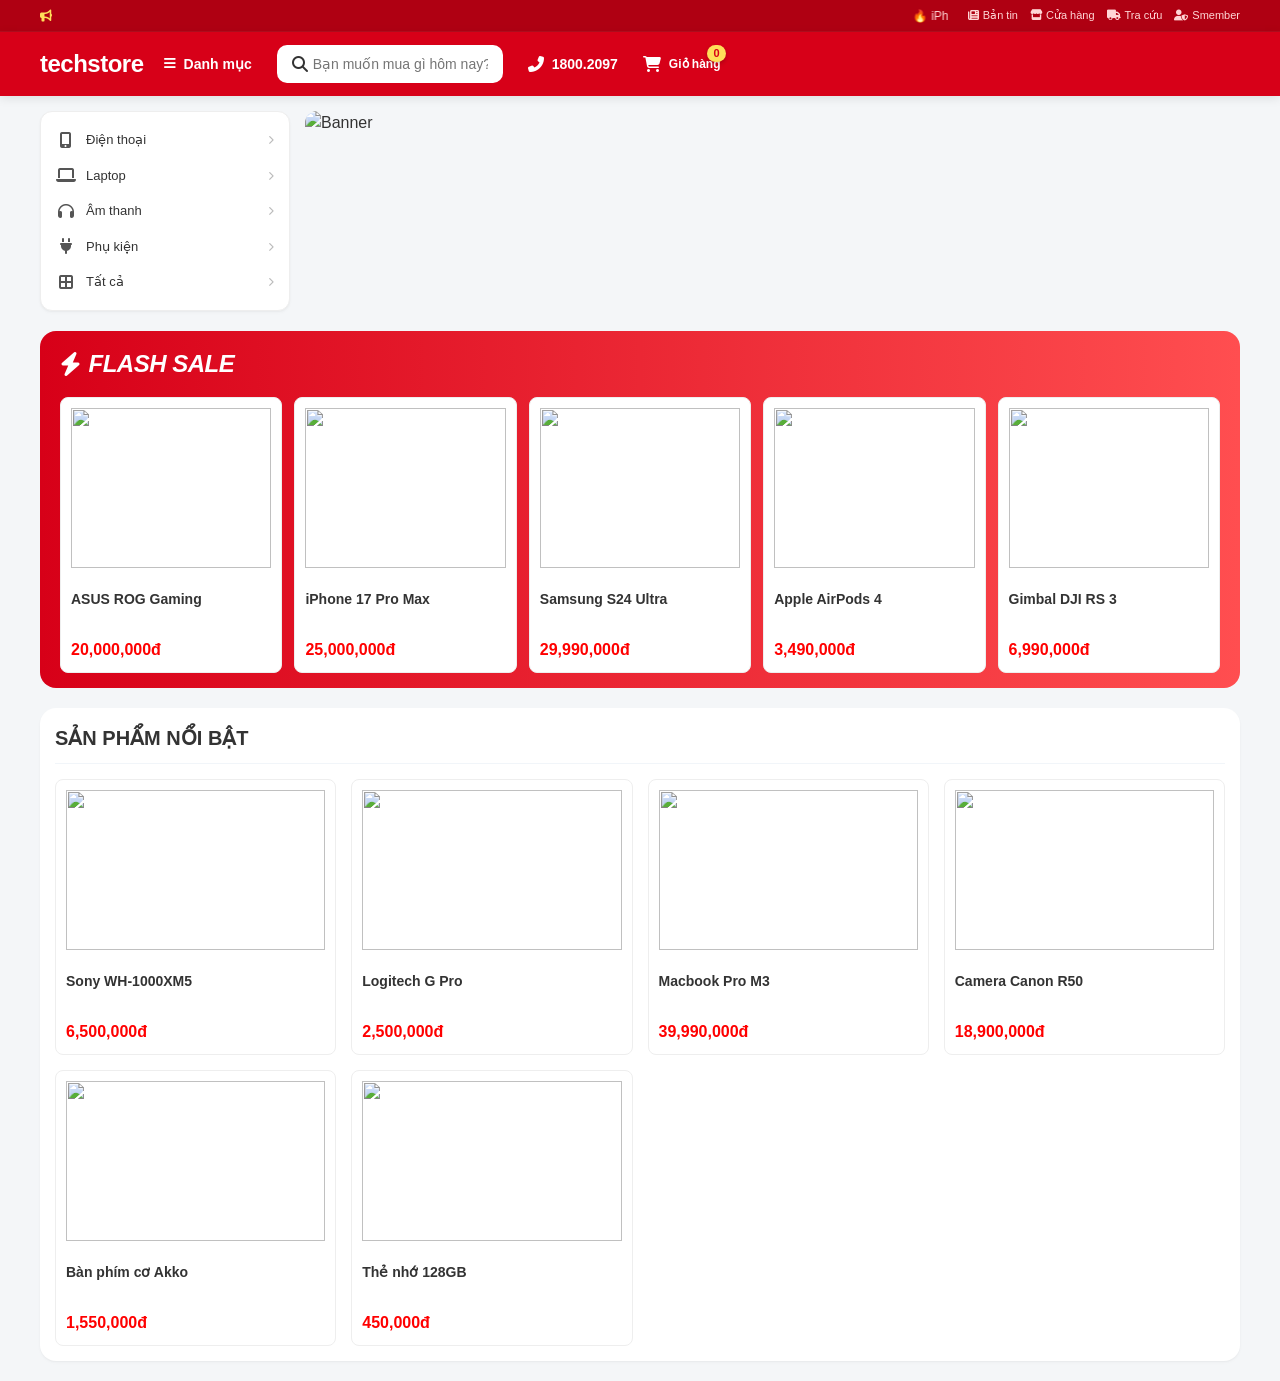
==== index.html @ a12567a0 "check" ====
<!DOCTYPE html>
<html lang="vi">
<head>
    <meta charset="UTF-8">
    <meta name="viewport" content="width=device-width, initial-scale=1.0">
    <title>TechStore - Hệ thống bán lẻ Di động, Laptop</title>
    <link rel="stylesheet" href="https://cdnjs.cloudflare.com/ajax/libs/font-awesome/6.4.0/css/all.min.css">
    <link rel="stylesheet" href="css/base.css">
    <link rel="stylesheet" href="css/home.css">
</head>
<body class="retina-ready">

<div class="overlay" id="page-overlay"></div>

<header class="header-wrapper">
    <div class="top-bar">
        <div class="container top-bar-content">
            <div class="top-left-marquee">
                <i class="fas fa-bullhorn"></i>
                <marquee behavior="scroll" direction="left" scrollamount="5">
                    🔥 iPhone 15 Pro Max giảm ngay 2 triệu đồng - Thu cũ đổi mới trợ giá đến 3 triệu - Trả góp 0% lãi suất 🔥
                </marquee>
            </div>
            <div class="top-right-links">
                <a href="#"><i class="fas fa-newspaper"></i> Bản tin</a>
                <a href="#"><i class="fas fa-store"></i> Cửa hàng</a>
                <a href="#"><i class="fas fa-truck"></i> Tra cứu</a>
                <a href="#"><i class="fas fa-user-shield"></i> Smember</a>
            </div>
        </div>
    </div>

    <div class="header">
        <div class="container header-content">
            <div class="logo">
                <h2 onclick="location.href='index.html'" style="cursor:pointer">TechStore</h2>
            </div>
            <button class="btn-header"><i class="fas fa-bars"></i><span>Danh mục</span></button>
            <div class="search-wrapper">
                <div class="search-box">
                    <i class="fas fa-search"></i>
                    <input type="text" placeholder="Bạn muốn mua gì hôm nay?">
                </div>
            </div>
            <div class="header-right">
                <div class="action-item"><i class="fas fa-phone-alt"></i><span>1800.2097</span></div>
                <a href="#" class="cart-btn action-item">
                    <i class="fa-solid fa-cart-shopping"></i><span class="badge">0</span><span>Giỏ hàng</span>
                </a>
            </div>
        </div>
    </div>
</header>

<main class="main-content">
    <section class="hero-section container">
        <aside class="sidebar-menu">
            <ul>
                <li><a href="javascript:void(0)" onclick="filterByCategory('phone')"><i class="fas fa-mobile-alt"></i><span>Điện thoại</span></a></li>
                <li><a href="javascript:void(0)" onclick="filterByCategory('laptop')"><i class="fas fa-laptop"></i><span>Laptop</span></a></li>
                <li><a href="javascript:void(0)" onclick="filterByCategory('audio')"><i class="fas fa-headphones"></i><span>Âm thanh</span></a></li>
                <li><a href="javascript:void(0)" onclick="filterByCategory('accessory')"><i class="fas fa-plug"></i><span>Phụ kiện</span></a></li>
                <li><a href="javascript:void(0)" onclick="filterByCategory('all')"><i class="fas fa-border-all"></i><span>Tất cả</span></a></li>
            </ul>
        </aside>
        <div class="hero-center">
            <div class="slider-container" style="border-radius: 12px; overflow: hidden;">
                <img src="https://github.com/ntson2001186823-ctrl/WebBanHang/blob/main/images/banner-chinh.jpg?raw=true" style="width: 100%;" alt="Banner">
            </div>
        </div>
    </section>

    <section class="flash-sale container" id="flash-sale-section">
        <div class="fs-header"><h2><i class="fas fa-bolt"></i> FLASH SALE</h2></div>
        <div class="product-list" id="fs-product-list"></div>
    </section>

    <section class="product-box container">
        <div class="box-header">
            <h2 class="box-title" id="main-title">SẢN PHẨM NỔI BẬT</h2>
        </div>
        <div class="product-grid" id="main-product-list" style="display: grid; grid-template-columns: repeat(4, 1fr); gap: 15px;">
            </div>
    </section>
</main>

<script>
// 1. Dữ liệu gộp tất cả sản phẩm
const products = [
    { id: 1, name: "ASUS ROG Gaming", category: "laptop", price: 20000000, img: "https://github.com/ntson2001186823-ctrl/WebBanHang/blob/main/images/banner2.png?raw=true", isFlashSale: true },
    { id: 2, name: "iPhone 17 Pro Max", category: "phone", price: 25000000, img: "https://github.com/ntson2001186823-ctrl/WebBanHang/blob/main/images/banner3.png?raw=true", isFlashSale: true },
    { id: 3, name: "Sony WH-1000XM5", category: "audio", price: 6500000, img: "https://github.com/ntson2001186823-ctrl/WebBanHang/blob/main/images/headphone.png?raw=true", isFlashSale: false },
    { id: 4, name: "Logitech G Pro", category: "accessory", price: 2500000, img: "https://github.com/ntson2001186823-ctrl/WebBanHang/blob/main/images/mouse.png?raw=true", isFlashSale: false },
    { id: 5, name: "Macbook Pro M3", category: "laptop", price: 39990000, img: "https://github.com/ntson2001186823-ctrl/WebBanHang/blob/main/images/banner2.png?raw=true", isFlashSale: false },
    { id: 6, name: "Samsung S24 Ultra", category: "phone", price: 29990000, img: "https://res.vdo.vn/Content/Upload/News/dinh-chinh-thong-tin-galaxy-s24-ultra-co-the-thieu-camera-zoom-quang-10x-230915101445-8fa2656eb8576.jpg", isFlashSale: true },
    { id: 7, name: "Camera Canon R50", category: "accessory", price: 18900000, img: "https://github.com/ntson2001186823-ctrl/WebBanHang/blob/main/images/banner2.png?raw=true", isFlashSale: false },
    { id: 8, name: "Apple AirPods 4", category: "audio", price: 3490000, img: "https://github.com/ntson2001186823-ctrl/WebBanHang/blob/main/images/headphone.png?raw=true", isFlashSale: true },
    { id: 9, name: "Bàn phím cơ Akko", category: "accessory", price: 1550000, img: "https://github.com/ntson2001186823-ctrl/WebBanHang/blob/main/images/mouse.png?raw=true", isFlashSale: false },
    { id: 10, name: "Thẻ nhớ 128GB", category: "accessory", price: 450000, img: "https://github.com/ntson2001186823-ctrl/WebBanHang/blob/main/images/mouse.png?raw=true", isFlashSale: false },
    { id: 11, name: "Gimbal DJI RS 3", category: "accessory", price: 6990000, img: "https://github.com/ntson2001186823-ctrl/WebBanHang/blob/main/images/banner2.png?raw=true", isFlashSale: true }
    
];

// 2. Hàm hiển thị
function render(filter = 'all') {
    const mainList = document.getElementById('main-product-list');
    const fsList = document.getElementById('fs-product-list');
    const fsSection = document.getElementById('flash-sale-section');
    
    mainList.innerHTML = "";
    if(fsList) fsList.innerHTML = "";

    // Ẩn Flash Sale nếu đang lọc danh mục cụ thể
    fsSection.style.display = (filter === 'all') ? "block" : "none";

    products.forEach(p => {
        if (filter !== 'all' && p.category !== filter) return;

        const html = `
            <div class="product-card" onclick="viewDetail(${p.id})" style="border: 1px solid #eee; padding: 10px; border-radius: 8px; cursor: pointer;">
                <img src="${p.img}" style="width:100%">
                <h3 style="font-size:14px; margin:10px 0;">${p.name}</h3>
                <p style="color:red; font-weight:bold;">${p.price.toLocaleString()}đ</p>
            </div>
        `;

        if (p.isFlashSale && filter === 'all' && fsList) {
            fsList.innerHTML += html;
        } else {
            mainList.innerHTML += html;
        }
    });
}

function filterByCategory(cat) {
    document.getElementById('main-title').innerText = cat === 'all' ? "SẢN PHẨM NỔI BẬT" : "DANH MỤC: " + cat.toUpperCase();
    render(cat);
}

function viewDetail(id) {
    localStorage.setItem("productId", id);
    window.location.href = "detail.html";
}

document.addEventListener('DOMContentLoaded', () => render('all'));
</script>

</body>
</html>
---- css/base.css ----
/* ==========================================================================
   1. HỆ THỐNG BIẾN & TOKENS (DESIGN SYSTEM)
   ========================================================================== */
:root {
    /* Màu sắc thương hiệu */
    --main-color: #d70018;       /* Đỏ CellphoneS */
    --dark-red: #b00012;         /* Đỏ đậm cho Topbar */
    --text-color: #333333;       /* Chữ nội dung */
    --text-muted: #64748b;       /* Chữ phụ, ghi chú */
    --bg-body: #f4f6f8;          /* Nền xám cực nhẹ giúp nổi bật Card */
    --border-soft: #f1f5f9;      /* Viền siêu mảnh, sang trọng */
    
    /* Đổ bóng (Soft Shadows - Đa tầng để khối nổi lửng) */
    --shadow-sm: 0 2px 4px rgba(0,0,0,0.02), 0 1px 2px rgba(0,0,0,0.04);
    --shadow-md: 0 4px 6px -1px rgba(0,0,0,0.05), 0 2px 4px -1px rgba(0,0,0,0.03);
    --shadow-lg: 0 10px 15px -3px rgba(0,0,0,0.08), 0 4px 6px -2px rgba(0,0,0,0.04);
    --shadow-dropdown: 0 15px 35px -5px rgba(0,0,0,0.1), 0 10px 15px -5px rgba(0,0,0,0.04);
    
    /* Chuyển động (Êm ái, phản hồi nhanh) */
    --transition-smooth: all 0.3s cubic-bezier(0.4, 0, 0.2, 1);
    --transition-fast: all 0.15s cubic-bezier(0.4, 0, 0.2, 1);
}

/* ==========================================================================
   2. TỐI ƯU TYPOGRAPHY CHO MACBOOK PRO M2 (RETINA)
   ========================================================================== */
* {
    margin: 0;
    padding: 0;
    box-sizing: border-box;
}

body {
    /* Hệ thống Font Apple & Hệ điều hành hiện đại */
    font-family: -apple-system, BlinkMacSystemFont, "Segoe UI", Roboto, Helvetica, Arial, sans-serif;
    color: var(--text-color);
    background: var(--bg-body);
    line-height: 1.5;
    
    /* Ép xung hiển thị nét chữ trên màn hình độ phân giải cao */
    text-rendering: optimizeLegibility;
    -webkit-font-smoothing: antialiased;
    -moz-osx-font-smoothing: grayscale;
}

.container {
    max-width: 1200px;
    width: 95%;
    margin: auto;
}

/* ==========================================================================
   3. TÁI CẤU TRÚC HEADER & TÌM KIẾM
   ========================================================================== */
.header-wrapper {
    position: sticky;
    top: 0;
    z-index: 1000;
    width: 100%;
}

.top-bar {
    background: #af0012;
    height: 32px;
    display: flex;
    align-items: center;
    border-bottom: 1px solid rgba(255, 255, 255, 0.05);
}

.top-bar-content {
    display: grid;
    grid-template-columns: 1fr auto;
    align-items: center;
    width: 100%;
    gap: 20px;
}

.top-left-marquee {
    display: flex;
    align-items: center;
    gap: 10px;
    color: #ffd6d6;
    font-size: 12px;
    font-weight: 500;
    overflow: hidden;
}

.top-left-marquee i {
    color: #ffde59;
}

.top-right-links {
    display: flex;
    gap: 12px;
}

.top-right-links a {
    color: #ffd6d6;
    text-decoration: none;
    font-size: 11px;
    display: flex;
    align-items: center;
    gap: 4px;
    white-space: nowrap;
    transition: 0.3s;
}

.top-right-links a:hover {
    color: #fff;
}

.header {
    background: #d70018;
    height: 64px;
    display: flex;
    align-items: center;
    box-shadow: 0 2px 10px rgba(0, 0, 0, 0.1);
}

.header-content {
    display: grid;
    grid-template-columns: auto auto auto 1fr auto;
    align-items: center;
    gap: 10px;
    width: 100%;
}

.logo h2 {
    color: #fff;
    font-size: 24px;
    font-weight: 900;
    cursor: pointer;
    text-transform: lowercase;
    letter-spacing: -0.5px;
}

.logo span {
    font-size: 24px;
}

.btn-header, .action-item {
    background: transparent !important;
    border: none;
    color: white;
    padding: 6px 10px;
    border-radius: 8px;
    cursor: pointer;
    display: flex;
    align-items: center;
    gap: 8px;
    height: 42px;
    transition: background 0.3s ease;
}

.btn-header:hover, .action-item:hover {
    background: rgba(255, 255, 255, 0.1) !important;
}

.btn-header span, .action-item span {
    font-size: 14px;
    font-weight: 700;
    text-align: left;
    line-height: 1.3;
}

.search-wrapper {
    flex: 1;
    display: flex;
    justify-content: center;
    padding: 0 5px;
}

.search-box {
    width: 100%;
    max-width: 500px;
    background: #fff;
    border-radius: 10px;
    display: flex;
    align-items: center;
    padding: 0 15px;
    height: 38px;
}

.search-box input {
    border: none;
    outline: none;
    width: 100%;
    font-size: 14px;
    font-weight: 500;
    padding-left: 5px;
    color: #333;
}

.header-right {
    display: flex;
    gap: 5px;
    align-items: center;
}

.cart-btn {
    display: flex;
    align-items: center;
    gap: 8px; 
    text-decoration: none;
    color: white;
}


.cart-icon-wrapper {
    position: relative;
    display: flex;
    align-items: center;
    justify-content: center;
}

.cart-icon-wrapper i {
    font-size: 22px;
}


.cart-icon-wrapper .badge {
    position: absolute;
    top: -8px;    
    right: -8px;  
    background: #fdf001; 
    color: #d70018;      
    font-size: 10px;
    font-weight: 900;
    min-width: 16px;
    height: 16px;
    display: flex;
    align-items: center;
    justify-content: center;
    border-radius: 50%;
    border: 1.5px solid #d70018; 
    padding: 0 2px;
}


.cart-btn > span {
    font-size: 12px;
    font-weight: 600;
    line-height: 1.2;
    white-space: nowrap; 
}
/* ==========================================================================
   4. DROPDOWN CHUYÊN NGHIỆP & OVERLAY MỜ KÍNH
   ========================================================================== */
.dropdown-wrapper {
    position: relative;
    display: flex;
    align-items: center;
    height: 100%;
}

.dropdown-menu {
    position: absolute;
    top: calc(100% + 5px); /* Áp sát Header */
    left: 0;
    width: 260px;
    background: #ffffff;
    border-radius: 12px;
    border: 1px solid #eee; /* Viền mờ */
    box-shadow: var(--shadow-dropdown); /* Bóng đổ đa tầng */
    padding: 8px 0;
    
    opacity: 0;
    visibility: hidden;
    transform: translateY(10px);
    transition: var(--transition-smooth);
    z-index: 2001;
}

.dropdown-wrapper:hover .dropdown-menu {
    opacity: 1;
    visibility: visible;
    transform: translateY(0);
}

.dropdown-menu li {
    padding: 10px 16px;
    font-size: 13px;
    font-weight: 600;
    display: flex;
    align-items: center;
    gap: 12px;
    cursor: pointer;
    transition: var(--transition-fast);
}
.dropdown-menu li i { width: 20px; text-align: center; color: var(--text-muted); font-size: 16px; }
.dropdown-menu li:hover { background: #f8fafc; color: var(--main-color); }
.dropdown-menu li:hover i { color: var(--main-color); }

/* Overlay Background với hiệu ứng mờ kính (Glassmorphism) */
.overlay {
    position: fixed;
    top: 64px; /* Chỉ che phần dưới Header */
    left: 0;
    width: 100vw;
    height: 100vh;
    background: rgba(0, 0, 0, 0.4);
    backdrop-filter: blur(4px); /* Làm mờ nội dung bên dưới */
    -webkit-backdrop-filter: blur(4px);
    z-index: 900;
    
    opacity: 0;
    visibility: hidden;
    transition: var(--transition-smooth);
}
.overlay.active {
    opacity: 1;
    visibility: visible;
}

/* ==========================================================================
   5. HỆ THỐNG BADGE & ANIMATION
   ========================================================================== */
.cart-btn { position: relative; text-decoration: none; }

/* Badge Vàng Tươi - Đỏ Đậm */
.cart-btn .badge {
    position: absolute;
    top: 2px;
    right: 5px;
    background: #ffde59;
    color: var(--main-color);
    font-weight: 800;
    font-size: 11px;
    padding: 2px 6px;
    border-radius: 12px;
    box-shadow: 0 2px 4px rgba(0,0,0,0.2);
}

/* Animation Rung Giỏ Hàng (Lắc nhẹ theo trục Z) */
@keyframes shakeCart {
    0% { transform: rotate(0deg) scale(1); }
    20% { transform: rotate(-10deg) scale(1.1); }
    40% { transform: rotate(10deg) scale(1.1); }
    60% { transform: rotate(-10deg) scale(1.1); }
    80% { transform: rotate(10deg) scale(1.1); }
    100% { transform: rotate(0deg) scale(1); }
}

.cart-shake i {
    animation: shakeCart 0.5s cubic-bezier(.36,.07,.19,.97) both;
    color: #ffde59; /* Chớp màu vàng rực khi thêm hàng */
}
---- css/home.css ----
.hero-section {
    display: flex;
    gap: 15px;
    margin-top: 15px;
    align-items: stretch;
}

.hero-main-content {
    display: flex;
    flex: 1;
    gap: 15px;
    align-items: stretch;
}

.hero-center {
    flex: 3;
    display: flex;
    flex-direction: column;
    gap: 10px;
}

.slider-container {
    flex: 1;
    position: relative;
    overflow: hidden;
    border-radius: 12px;
}

.slider-track {
    display: flex;
    height: 100%;
    transition: transform 0.5s ease-in-out;
}

.slider-track img {
    width: 100%;
    flex-shrink: 0;
    object-fit: cover;
}

.sub-slider-banners {
    display: grid;
    grid-template-columns: repeat(3, 1fr);
    gap: 10px;
}

.sub-slider-banners img {
    width: 100%;
    border-radius: 8px;
    aspect-ratio: 3/1;
    object-fit: cover;
}

.sidebar-menu {
    width: 250px;
    background: #fff;
    border-radius: 12px;
    padding: 10px 0;
    box-shadow: var(--shadow-sm);
    border: 1px solid #eee;
    display: flex;
    flex-direction: column;
}

.sidebar-menu ul {
    list-style: none;
    padding: 0;
    margin: 0;
    flex: 1;
    display: flex;
    flex-direction: column;
    justify-content: space-between;
}

.sidebar-menu li a {
    display: flex;
    align-items: center;
    padding: 8px 15px;
    text-decoration: none;
    color: #333;
    font-size: 13px;
    font-weight: 500;
    transition: var(--transition-fast);
}

.sidebar-menu li a i:first-child {
    width: 20px;
    font-size: 16px;
    margin-right: 10px;
    color: #555;
    text-align: center;
}

.sidebar-menu li a::after {
    content: "\f054";
    font-family: "Font Awesome 6 Free";
    font-weight: 900;
    font-size: 9px;
    margin-left: auto;
    color: #bbb;
    transition: transform 0.2s ease;
}

.sidebar-menu li a:hover {
    background: #f8fafc;
    color: var(--main-color);
}

.sidebar-menu li a:hover::after {
    color: var(--main-color);
    transform: translateX(3px);
}

.sidebar-menu li a:hover i:first-child {
    color: var(--main-color);
}

.hero-right {
    flex: 1;
    display: flex;
    flex-direction: column;
    gap: 10px;
}

.promo-list {
    flex: 1;
    display: flex;
    flex-direction: column;
    gap: 10px;
}

.promo-list img {
    flex: 1;
    width: 100%;
    border-radius: 12px;
    object-fit: cover;
}

.slider-btn {
    position: absolute;
    top: 50%;
    transform: translateY(-50%);
    width: 40px;
    height: 40px;
    background: rgba(0, 0, 0, 0.3);
    color: #fff;
    border: none;
    border-radius: 50%;
    cursor: pointer;
    display: flex;
    align-items: center;
    justify-content: center;
    font-size: 16px;
    opacity: 0;
    transition: 0.3s;
    z-index: 10;
}

.slider-container:hover .slider-btn {
    opacity: 1;
}

.slider-dots {
    position: absolute;
    bottom: 10px;
    left: 50%;
    transform: translateX(-50%);
    display: flex;
    gap: 6px;
}

.dot {
    width: 8px;
    height: 8px;
    background: rgba(255, 255, 255, 0.5);
    border-radius: 50%;
    cursor: pointer;
    transition: 0.3s;
}

.dot.active {
    background: #fff;
    width: 20px;
    border-radius: 10px;
}
/* --- 2. BOX SẢN PHẨM (BANNER DỌC) --- */
.box-body {
    display: grid;
    grid-template-columns: 240px 1fr;
    gap: 12px;
    align-items: stretch; /* Ép banner trái cao bằng lưới phải */
}

.vertical-banner {
    height: 100%; /* Đảm bảo banner đứng luôn phủ kín */
}

/* --- 3. FIX CARD TRONG FLASH SALE --- */
#fs-product-list {
    display: grid;
    grid-template-columns: repeat(5, 1fr); /* Luôn hiện 5 card mỗi hàng */
    gap: 10px;
}

/* ==========================================================================
   2. QUICK CATEGORIES & BRANDS (LÀM PHẲNG, TINH TẾ)
   ========================================================================== */
.long-banner { height: 75px; margin: 20px auto; border-radius: 12px; overflow: hidden; }

.quick-categories { display: flex; justify-content: space-between; gap: 8px; margin: 20px auto; }
.cat-item { display: flex; flex-direction: column; align-items: center; gap: 8px; cursor: pointer; width: 85px; }
.icon-circle {
    width: 45px; height: 45px; /* Thu nhỏ */
    background: white; border-radius: 16px; /* Bo góc Squircle hiện đại */
    display: flex; justify-content: center; align-items: center;
    box-shadow: var(--shadow-sm); font-size: 20px; color: #444; transition: var(--transition-smooth);
}
.cat-item:hover .icon-circle { transform: translateY(-3px); color: var(--main-color); box-shadow: var(--shadow-md); }
.cat-item span { font-size: 12px; font-weight: 600; text-align: center; color: var(--text-color); }

.brands { display: flex; gap: 12px; margin: 20px auto 30px; overflow-x: auto; padding-bottom: 5px; }
.brand-item {
    background: white; padding: 8px 22px; border-radius: 20px;
    border: 1px solid #e5e7eb; font-weight: 600; color: #64748b; font-size: 13px;
    cursor: pointer; transition: var(--transition-fast); white-space: nowrap;
}
.brand-item:hover { border-color: var(--main-color); color: var(--main-color); }

/* ==========================================================================
   3. FLASH SALE (HIỆU ỨNG ĐỔ KHỐI BÙNG NỔ)
   ========================================================================== */
.flash-sale {
    background: linear-gradient(90deg, #d70018 0%, #ff4e50 100%);
    padding: 15px 20px; border-radius: 16px; margin: 20px auto;
}
.fs-header { display: flex; justify-content: space-between; align-items: center; color: white; margin-bottom: 15px; }
.fs-header h2 { font-style: italic; font-weight: 900; font-size: 24px; display: flex; align-items: center; gap: 8px; letter-spacing: -0.5px; }

/* Tia sét chớp tắt */
@keyframes blink { 0%, 100% { opacity: 1; } 50% { opacity: 0.3; } }
.fa-blink { animation: blink 1s infinite; color: #ffde59; }

.countdown { display: flex; align-items: center; gap: 6px; font-weight: 700; font-size: 13px; }
.time-box {
    background: #111; color: white;
    width: 30px; height: 30px; border-radius: 6px; /* Vuông vức */
    display: flex; justify-content: center; align-items: center; font-size: 14px; font-weight: 600;
}
#fs-product-list { display: grid; grid-template-columns: repeat(5, 1fr); gap: 12px; } /* Ép chuẩn 5 thẻ/hàng */

/* ==========================================================================
   4. PRODUCT BOX & CARD DESIGN (CHUẨN UX THƯƠNG MẠI)
   ========================================================================== */
.product-box { background: #fff; border-radius: 16px; padding: 15px; margin: 20px auto; box-shadow: var(--shadow-sm); }
.box-header { display: flex; justify-content: space-between; align-items: flex-end; margin-bottom: 15px; padding-bottom: 10px; border-bottom: 1px solid var(--border-soft); }
.box-title { font-size: 20px; font-weight: 800; color: var(--text-color); }
.brand-tags { display: flex; gap: 8px; align-items: center; }
.brand-tags .tag { background: var(--bg-body); padding: 5px 12px; border-radius: 20px; font-size: 12px; font-weight: 600; color: #475569; cursor: pointer; transition: var(--transition-fast); }
.brand-tags .tag:hover { background: var(--main-color); color: #fff; }
.brand-tags .view-all { font-size: 13px; color: #2563eb; text-decoration: none; font-weight: 600; margin-left: 10px; }

/* Body Layout: Trái 240px, Phải là Lưới */
.box-body { display: grid; grid-template-columns: 240px 1fr; gap: 12px; align-items: stretch; }
.vertical-banner { height: 100%; border-radius: 12px; overflow: hidden; }
#main-product-list { display: grid; grid-template-columns: repeat(4, 1fr); gap: 12px; }

/* --- CARD SẢN PHẨM --- */
.product-card {
    background: white; border-radius: 12px; padding: 12px;
    border: 1px solid var(--border-soft); /* Bỏ viền đen thô, dùng viền siêu mảnh */
    display: flex; flex-direction: column; position: relative;
    cursor: pointer; transition: var(--transition-smooth);
}
.product-card:hover {
    transform: translateY(-8px); /* Nổi lên mạnh */
    box-shadow: var(--shadow-lg); /* Kế thừa đổ bóng từ base.css */
    border-color: transparent;
}

/* Badge nằm đè lên ảnh */
.discount-badge {
    position: absolute; top: -5px; left: -5px; /* Ép lòi ra góc */
    background: var(--main-color); color: white; padding: 4px 8px;
    border-radius: 8px 8px 8px 0; font-size: 12px; font-weight: 800; z-index: 5;
    box-shadow: 0 2px 5px rgba(215,0,24,0.3);
}

.product-card img { width: 100%; height: 160px; object-fit: contain; margin-bottom: 12px; transition: var(--transition-smooth); }
.product-card:hover img { transform: scale(1.05); }
.product-card h3 { font-size: 13.5px; font-weight: 600; line-height: 1.4; height: 38px; overflow: hidden; color: var(--text-color); margin-bottom: 6px; }
.product-card .price { color: var(--main-color); font-size: 16px; font-weight: 800; margin-bottom: 10px; }

/* Thanh Tiến Độ (Progress Bar) */
.progress-container {
    background: #fecaca; /* Hồng nhạt */
    border-radius: 999px; /* Bo tròn tuyệt đối */
    width: 100%; height: 16px; position: relative; overflow: hidden; margin-top: auto;
}
.progress-fill { background: var(--main-color); height: 100%; border-radius: 999px; }
.progress-text {
    position: absolute; top: 0; left: 0; width: 100%; height: 100%;
    display: flex; justify-content: center; align-items: center;
    color: white; font-size: 10px; font-weight: 700;
}

/* Các Placeholder Boxes phụ trợ */
.placeholder-box { background: #e2e8f0; color: #94a3b8; display: flex; justify-content: center; align-items: center; border-radius: 12px; font-size: 12px; font-weight: 700; text-align: center; border: 1px dashed #cbd5e1; width: 100%; height: 100%; }

.slider-track img {
    aspect-ratio: 16 / 9;
    object-fit: cover;
}

.dot {
    transition: all 0.3s ease;
}

.dot.active {
    width: 20px !important; /* Dài ra khi active cho hiện đại */
    border-radius: 10px !important;
}   

/* Style cho nút mũi tên */
.slider-btn {
    position: absolute;
    top: 50%;
    transform: translateY(-50%);
    width: 40px;
    height: 40px;
    background: rgba(255, 255, 255, 0.3); /* Mờ nhẹ */
    color: #fff;
    border: none;
    border-radius: 50%;
    cursor: pointer;
    display: flex;
    align-items: center;
    justify-content: center;
    font-size: 18px;
    transition: all 0.3s ease;
    opacity: 0; /* Mặc định ẩn đi */
    z-index: 10;
}

/* Hiện nút khi di chuột vào container */
.slider-container:hover .slider-btn {
    opacity: 1;
    background: rgba(0, 0, 0, 0.5); /* Hiện rõ hơn với nền tối */
}

.slider-btn:hover {
    background: rgba(0, 0, 0, 0.8) !important;
    scale: 1.1;
}

/* Container cha chứa Slider và phần bên phải */
.hero-main-content {
    display: flex;
    gap: 15px; /* Khoảng cách giữa slider và khối bên phải */
    margin-top: 15px;
    align-items: stretch; /* RẤT QUAN TRỌNG: Làm cho khối bên phải cao bằng Slider */
}

.hero-center {
    flex: 3; /* Slider chiếm diện tích lớn hơn */
    /* ... giữ nguyên css cũ ... */
}

.hero-right {
    flex: 1; /* Khối bên phải chiếm diện tích nhỏ hơn */
    height: 100%;
}

/* Định dạng chung cho các ô giữ chỗ quảng cáo */
.placeholder-box {
    background: #f1f5f9; /* Màu nền xám nhẹ */
    color: #94a3b8; /* Màu chữ */
    border: 1px dashed #cbd5e1; /* Viền đứt nét nhẹ */
    display: flex;
    align-items: center;
    justify-content: center;
    font-size: 11px;
    font-weight: 500;
}

/* Hiệu ứng khi hover vào Box Chào mừng */
.cps-user-box:hover {
    box-shadow: 0 4px 15px rgba(215, 0, 24, 0.1); /* Bóng đỏ mờ */
    transform: translateY(-3px); /* Nhấc nhẹ lên */
}

/* Hiệu ứng cho mũi tên khi hover vào Box */
.cps-user-box:hover .cps-user-links i {
    transform: translateX(3px); /* Mũi tên nhích sang phải */
}
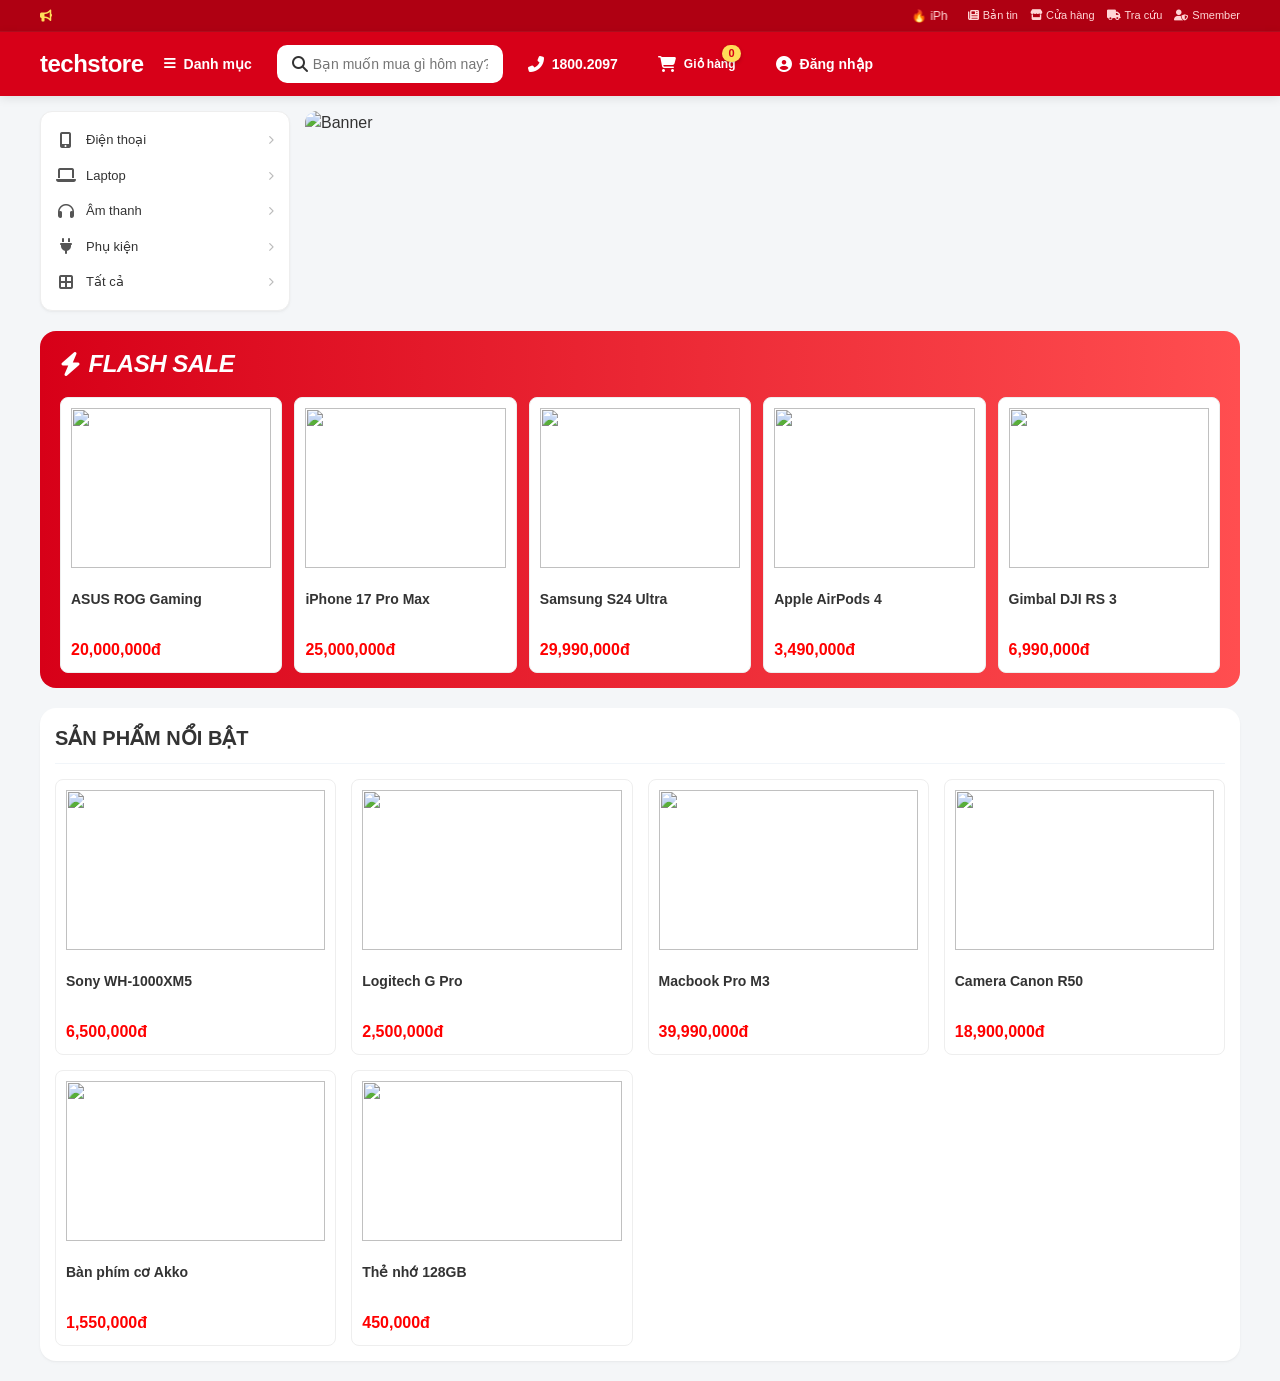
==== commit 4afed2b9: "s update" ====
--- a/index.html
+++ b/index.html
@@ -16,7 +16,8 @@
     <div class="top-bar">
         <div class="container top-bar-content">
             <div class="top-left-marquee">
-                <i class="fas fa-bullhorn"></i>
+                <i class="fas fa-bullhorn">
+                </i>
                 <marquee behavior="scroll" direction="left" scrollamount="5">
                     🔥 iPhone 15 Pro Max giảm ngay 2 triệu đồng - Thu cũ đổi mới trợ giá đến 3 triệu - Trả góp 0% lãi suất 🔥
                 </marquee>
@@ -31,22 +32,34 @@
     </div>
 
     <div class="header">
-        <div class="container header-content">
+        <div class="container header-content"> 
             <div class="logo">
                 <h2 onclick="location.href='index.html'" style="cursor:pointer">TechStore</h2>
             </div>
-            <button class="btn-header"><i class="fas fa-bars"></i><span>Danh mục</span></button>
+            <button class="btn-header"><i class="fas fa-bars">
+                
+            </i>
+            <span>Danh mục</span>
+        </button>
             <div class="search-wrapper">
                 <div class="search-box">
-                    <i class="fas fa-search"></i>
+                    <i class="fas fa-search">
+                        
+                    </i>
                     <input type="text" placeholder="Bạn muốn mua gì hôm nay?">
                 </div>
             </div>
             <div class="header-right">
                 <div class="action-item"><i class="fas fa-phone-alt"></i><span>1800.2097</span></div>
-                <a href="#" class="cart-btn action-item">
-                    <i class="fa-solid fa-cart-shopping"></i><span class="badge">0</span><span>Giỏ hàng</span>
-                </a>
+              <a href="#" class="cart-btn action-item">
+                <i class="fa-solid fa-cart-shopping"></i>
+                <span class="badge">0</span>
+                <span>Giỏ hàng</span>
+</a>
+                <div class="action-item">
+                    <i class="fas fa-user-circle"> </i>
+                    <span>Đăng nhập</span>
+                </div>
             </div>
         </div>
     </div>
--- a/css/base.css
+++ b/css/base.css
@@ -193,7 +193,7 @@
 
 .header-right {
     display: flex;
-    gap: 5px;
+    gap: 20px;
     align-items: center;
 }
 
--- a/css/home.css
+++ b/css/home.css
@@ -2,18 +2,13 @@
     display: flex;
     gap: 15px;
     margin-top: 15px;
-    align-items: stretch;
-}
-
-.hero-main-content {
-    display: flex;
-    flex: 1;
-    gap: 15px;
-    align-items: stretch;
-}
+    
+}
+
+
 
 .hero-center {
-    flex: 3;
+    flex: 1;
     display: flex;
     flex-direction: column;
     gap: 10px;
@@ -116,7 +111,7 @@
 }
 
 .hero-right {
-    flex: 1;
+    width: 260px;
     display: flex;
     flex-direction: column;
     gap: 10px;
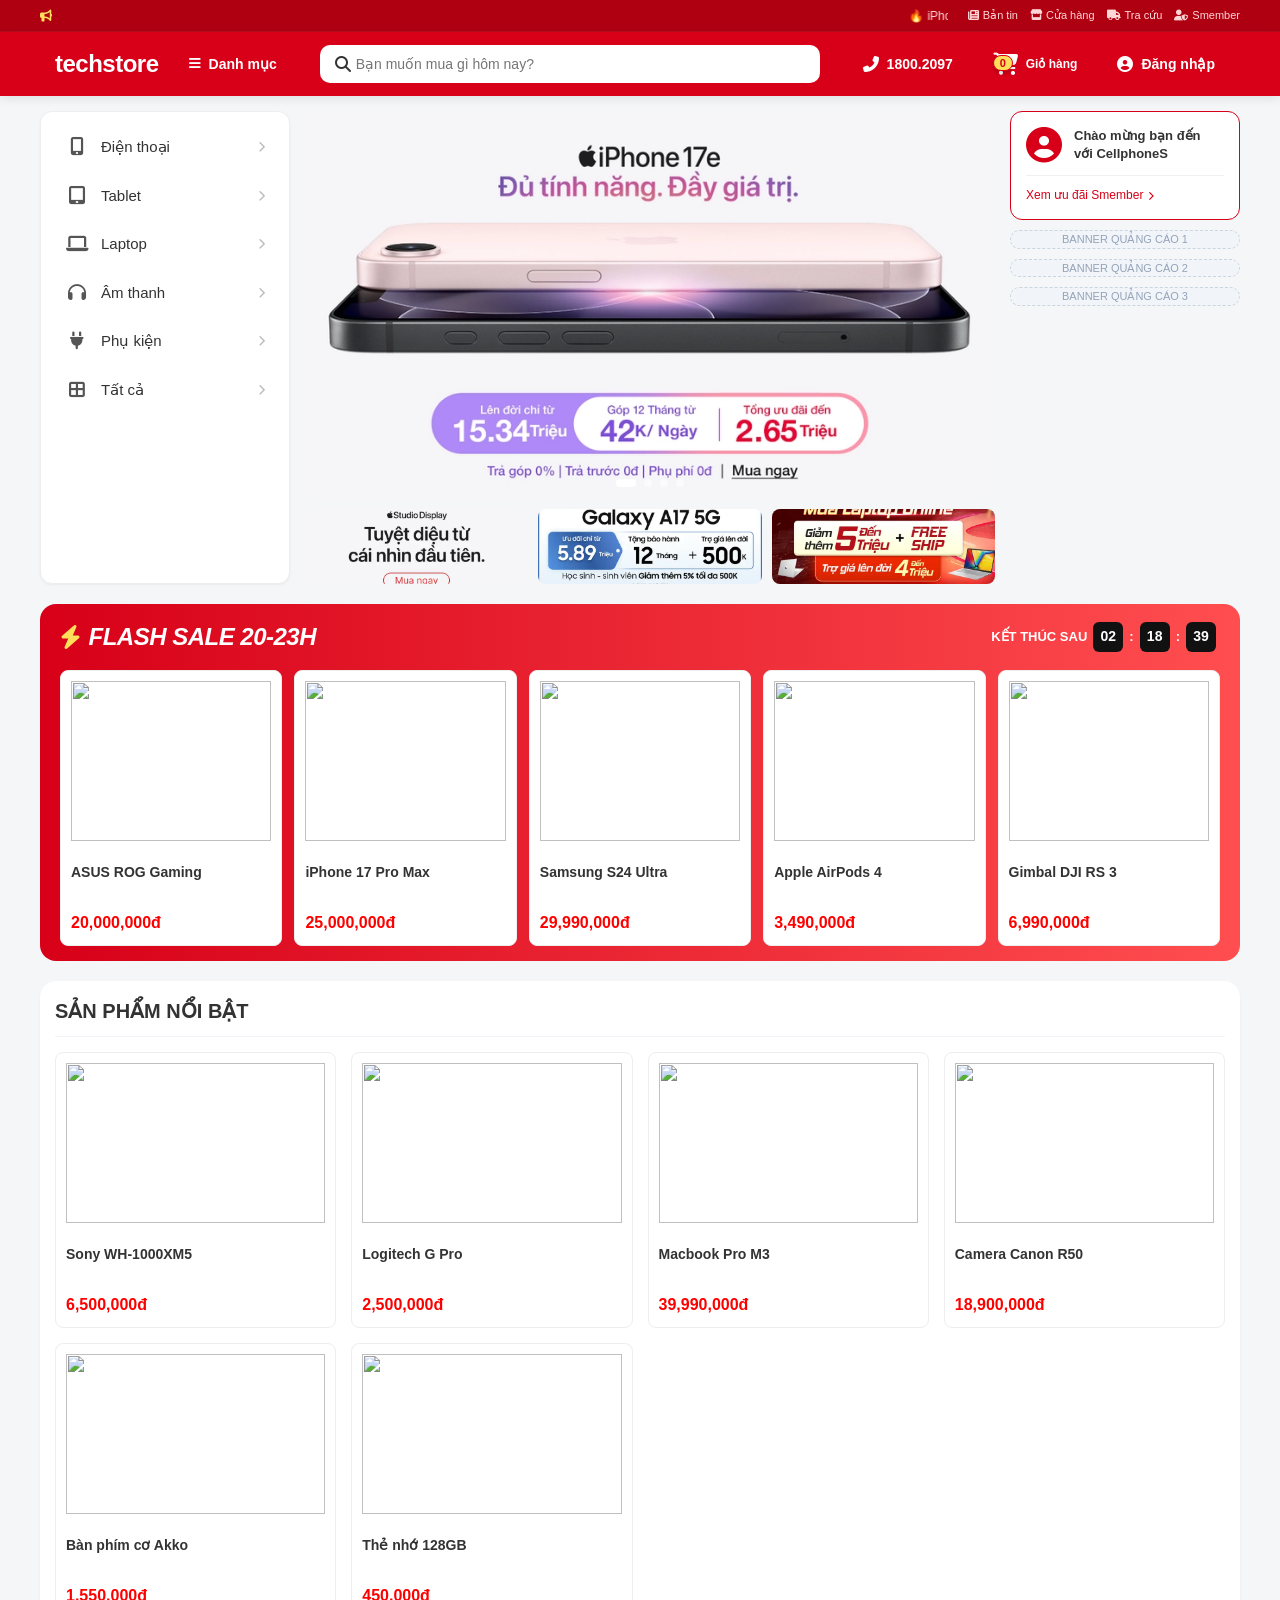
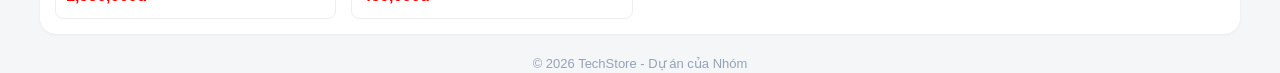
==== commit e4e08f3b: "update update" ====
--- a/index.html
+++ b/index.html
@@ -36,24 +36,26 @@
             <div class="logo">
                 <h2 onclick="location.href='index.html'" style="cursor:pointer">TechStore</h2>
             </div>
-            <button class="btn-header"><i class="fas fa-bars">
-                
-            </i>
+            <button class="btn-header">
+                <i class="fas fa-bars"></i>
             <span>Danh mục</span>
         </button>
             <div class="search-wrapper">
                 <div class="search-box">
-                    <i class="fas fa-search">
-                        
-                    </i>
+                    <i class="fas fa-search"></i>
                     <input type="text" placeholder="Bạn muốn mua gì hôm nay?">
                 </div>
             </div>
             <div class="header-right">
-                <div class="action-item"><i class="fas fa-phone-alt"></i><span>1800.2097</span></div>
+                <div class="action-item">
+                    <i class="fas fa-phone-alt"></i>
+                    <span>1800.2097</span>
+                </div>
               <a href="#" class="cart-btn action-item">
+                <div class="cart-icon-wrapper">
                 <i class="fa-solid fa-cart-shopping"></i>
                 <span class="badge">0</span>
+              </div>
                 <span>Giỏ hàng</span>
 </a>
                 <div class="action-item">
@@ -70,21 +72,88 @@
         <aside class="sidebar-menu">
             <ul>
                 <li><a href="javascript:void(0)" onclick="filterByCategory('phone')"><i class="fas fa-mobile-alt"></i><span>Điện thoại</span></a></li>
+                <li><a href="javascript:void(0)" onclick="filterByCategory('tablet')"><i class="fas fa-tablet-alt"></i><span>Tablet</span></a></li>
                 <li><a href="javascript:void(0)" onclick="filterByCategory('laptop')"><i class="fas fa-laptop"></i><span>Laptop</span></a></li>
                 <li><a href="javascript:void(0)" onclick="filterByCategory('audio')"><i class="fas fa-headphones"></i><span>Âm thanh</span></a></li>
                 <li><a href="javascript:void(0)" onclick="filterByCategory('accessory')"><i class="fas fa-plug"></i><span>Phụ kiện</span></a></li>
                 <li><a href="javascript:void(0)" onclick="filterByCategory('all')"><i class="fas fa-border-all"></i><span>Tất cả</span></a></li>
             </ul>
         </aside>
-        <div class="hero-center">
-            <div class="slider-container" style="border-radius: 12px; overflow: hidden;">
-                <img src="https://github.com/ntson2001186823-ctrl/WebBanHang/blob/main/images/banner-chinh.jpg?raw=true" style="width: 100%;" alt="Banner">
-            </div>
-        </div>
-    </section>
-
+        <div class="hero-center" style="flex: 3; display: flex; flex-direction: column; gap: 10px; min-width: 0;">
+    <div class="slider-container" style="position: relative; overflow: hidden; border-radius: 12px; flex: 1;">
+        <div class="slider-track" style="display: flex; transition: transform 0.5s ease-in-out; height: 100%;">
+            <img src="images/banner-chinh.jpg" style="width: 100%; flex-shrink: 0; object-fit: cover;" alt="Banner 1">
+            <img src="images/banner-chinh1.jpg" style="width: 100%; flex-shrink: 0; object-fit: cover;" alt="Banner 2">
+            <img src="images/banner-chinh2.jpg" style="width: 100%; flex-shrink: 0; object-fit: cover;" alt="Banner 3">
+            <img src="images/banner-chinh3.jpg" style="width: 100%; flex-shrink: 0; object-fit: cover;" alt="Banner 4">
+        </div>
+
+        <button class="slider-btn prev" style="left: 10px;"><i class="fas fa-chevron-left"></i></button>
+        <button class="slider-btn next" style="right: 10px;"><i class="fas fa-chevron-right"></i></button>
+        
+        <div class="slider-dots" style="position: absolute; bottom: 12px; left: 50%; transform: translateX(-50%); display: flex; gap: 8px;">
+            <span class="dot active"></span>
+            <span class="dot"></span>
+            <span class="dot"></span>
+            <span class="dot"></span>
+        </div>
+    </div>
+
+    <div class="sub-slider-banners" style="display: grid; grid-template-columns: repeat(3, 1fr); gap: 10px;">
+        <img src="images/sub1.jpg" style="width: 100%; border-radius: 8px; aspect-ratio: 3/1; object-fit: cover;" alt="Sub 1">
+        <img src="images/sub2.jpg" style="width: 100%; border-radius: 8px; aspect-ratio: 3/1; object-fit: cover;" alt="Sub 2">
+        <img src="images/sub3.jpg" style="width: 100%; border-radius: 8px; aspect-ratio: 3/1; object-fit: cover;" alt="Sub 3">
+    </div>
+</div>
+
+        <aside class="hero-right" style="display: flex; flex-direction: column; gap: 10px; flex: 1; height: 100%;">
+    
+    <div class="cps-user-box" style="border: 1px solid #d70018; border-radius: 12px; padding: 15px; background: white; cursor: pointer; transition: all 0.3s ease;">
+    
+    <div class="cps-user-header" style="display: flex; align-items: center; gap: 12px; margin-bottom: 12px;">
+        <i class="fas fa-user-circle" style="font-size: 36px; color: #d70018;"></i> <div style="text-align: left;">
+            <p style="font-size: 13px; font-weight: 600; color: #333; margin: 0; line-height: 1.4;">
+                Chào mừng bạn đến<br>với CellphoneS
+            </p>
+        </div>
+    </div>
+    
+
+    <div class="cps-user-actions" style="border-top: 1px solid #f0f0f0; padding-top: 10px; text-align: left;">
+        <div class="cps-user-links" style="font-size: 12px; color: #d70018; display: flex; align-items: center; gap: 5px;">
+            <span>Xem ưu đãi Smember</span>
+            <i class="fas fa-chevron-right" style="font-size: 9px; color: #d70018; transition: transform 0.2s ease;"></i>
+        </div>
+    </div>
+
+</div>
+
+    <div class="promo-list" style="flex: 1; display: flex; flex-direction: column; gap: 10px;">
+        <div class="placeholder-box mini" style="flex: 1; border-radius: 12px;">
+            BANNER QUẢNG CÁO 1
+        </div>
+        <div class="placeholder-box mini" style="flex: 1; border-radius: 12px;">
+            BANNER QUẢNG CÁO 2
+        </div>
+        <div class="placeholder-box mini" style="flex: 1; border-radius: 12px;">
+            BANNER QUẢNG CÁO 3
+        </div>
+    </div>
+
+</aside>
+
+    </div>
+</section>
     <section class="flash-sale container" id="flash-sale-section">
-        <div class="fs-header"><h2><i class="fas fa-bolt"></i> FLASH SALE</h2></div>
+        <div class="fs-header"><h2><i class="fas fa-bolt fa-blink"></i> FLASH SALE 20-23H</h2>
+        <div class="countdown">
+                <span>KẾT THÚC SAU</span>
+                <div class="time-box" id="hours">02</div> :
+                <div class="time-box" id="mins">39</div> :
+                <div class="time-box" id="secs">00</div>
+            </div>
+        </div>
+
         <div class="product-list" id="fs-product-list"></div>
     </section>
 
@@ -156,7 +225,15 @@
 }
 
 document.addEventListener('DOMContentLoaded', () => render('all'));
+
 </script>
+<footer class="footer">
+    <div class="container"><p class="copyright" style="text-align: center; color: #94a3b8; font-size: 13px;">© 2026 TechStore - Dự án của Nhóm</p></div>
+</footer> 
+
+<script src="js/data.js"></script> 
+<script src="js/storage.js"></script>
+<script src="js/home.js"></script>
 
 </body>
 </html>
--- a/css/base.css
+++ b/css/base.css
@@ -11,7 +11,7 @@
     --border-soft: #f1f5f9;      /* Viền siêu mảnh, sang trọng */
     
     /* Đổ bóng (Soft Shadows - Đa tầng để khối nổi lửng) */
-    --shadow-sm: 0 2px 4px rgba(0,0,0,0.02), 0 1px 2px rgba(0,0,0,0.04);
+    --shadow-sm: 0 2px 4px rgba(123,107,107,0.02), 0 1px 2px rgba(0,0,0,0.04);
     --shadow-md: 0 4px 6px -1px rgba(0,0,0,0.05), 0 2px 4px -1px rgba(0,0,0,0.03);
     --shadow-lg: 0 10px 15px -3px rgba(0,0,0,0.08), 0 4px 6px -2px rgba(0,0,0,0.04);
     --shadow-dropdown: 0 15px 35px -5px rgba(0,0,0,0.1), 0 10px 15px -5px rgba(0,0,0,0.04);
@@ -118,11 +118,12 @@
 }
 
 .header-content {
-    display: grid;
-    grid-template-columns: auto auto auto 1fr auto;
-    align-items: center;
-    gap: 10px;
-    width: 100%;
+    display: flex;               /* chuyển flexbox */
+    align-items: center;
+    justify-content: space-between; /* phân bổ đều */
+    gap: 20px;                  /* khoảng cách giữa các phần */
+    width: 100%;
+    padding: 0 15px;            /* đệm 2 bên để không sát mép */
 }
 
 .logo h2 {
@@ -198,12 +199,12 @@
 }
 
 .cart-btn {
-    display: flex;
-    align-items: center;
-    gap: 8px; 
-    text-decoration: none;
-    color: white;
-}
+    font-size: 14px;
+    font-weight: 600;
+    line-height: 1.2;
+    white-space: nowrap;
+}
+
 
 
 .cart-icon-wrapper {
--- a/css/home.css
+++ b/css/home.css
@@ -2,13 +2,17 @@
     display: flex;
     gap: 15px;
     margin-top: 15px;
-    
-}
-
-
-
+    align-items: stretch;
+}
+.hero-main-content {
+    display: flex;
+    flex: 1;
+    gap: 15px;
+    align-items: stretch;
+}
 .hero-center {
     flex: 1;
+    height: 100%;
     display: flex;
     flex-direction: column;
     gap: 10px;
@@ -28,9 +32,11 @@
 }
 
 .slider-track img {
+    flex: 0 0 100%; 
     width: 100%;
-    flex-shrink: 0;
+    height: 100%;
     object-fit: cover;
+    display: block;
 }
 
 .sub-slider-banners {
@@ -53,61 +59,65 @@
     padding: 10px 0;
     box-shadow: var(--shadow-sm);
     border: 1px solid #eee;
-    display: flex;
-    flex-direction: column;
-}
-
+}
+.sidebar-menu li {
+    margin: 2px 8px;
+}
+/* ❌ bỏ space-between để item đều nhau */
 .sidebar-menu ul {
     list-style: none;
     padding: 0;
     margin: 0;
-    flex: 1;
-    display: flex;
-    flex-direction: column;
-    justify-content: space-between;
-}
-
+}
+
+/* Item */
 .sidebar-menu li a {
     display: flex;
     align-items: center;
-    padding: 8px 15px;
+    padding: 12px 16px; /* 🔥 đều và thoáng hơn */
     text-decoration: none;
     color: #333;
-    font-size: 13px;
+    font-size: 15px; /* 🔥 chữ to hơn */
     font-weight: 500;
-    transition: var(--transition-fast);
-}
-
+    transition: 0.2s;
+}
+
+/* Icon trái */
 .sidebar-menu li a i:first-child {
-    width: 20px;
-    font-size: 16px;
-    margin-right: 10px;
+    width: 24px; /* 🔥 fix thẳng hàng */
+    font-size: 18px; /* 🔥 icon to hơn */
+    margin-right: 12px;
     color: #555;
     text-align: center;
 }
 
+/* Mũi tên phải */
 .sidebar-menu li a::after {
     content: "\f054";
     font-family: "Font Awesome 6 Free";
     font-weight: 900;
-    font-size: 9px;
+    font-size: 11px;
     margin-left: auto;
     color: #bbb;
-    transition: transform 0.2s ease;
-}
-
+    transition: 0.2s;
+}
+
+/* Hover */
 .sidebar-menu li a:hover {
-    background: #f8fafc;
+    background: #f5f5f5;
     color: var(--main-color);
-}
-
+    border-radius: 8px;
+}
+
+/* Hover icon */
+.sidebar-menu li a:hover i:first-child {
+    color: var(--main-color);
+}
+
+/* Hover arrow */
 .sidebar-menu li a:hover::after {
     color: var(--main-color);
-    transform: translateX(3px);
-}
-
-.sidebar-menu li a:hover i:first-child {
-    color: var(--main-color);
+    transform: translateX(4px);
 }
 
 .hero-right {
@@ -227,15 +237,24 @@
 .flash-sale {
     background: linear-gradient(90deg, #d70018 0%, #ff4e50 100%);
     padding: 15px 20px; border-radius: 16px; margin: 20px auto;
-}
-.fs-header { display: flex; justify-content: space-between; align-items: center; color: white; margin-bottom: 15px; }
-.fs-header h2 { font-style: italic; font-weight: 900; font-size: 24px; display: flex; align-items: center; gap: 8px; letter-spacing: -0.5px; }
+   
+}
+.fs-header { 
+    display: flex; justify-content: space-between; align-items: center; color: white; margin-bottom: 15px; gap: 10px;}
+.fs-header h2 { 
+    font-style: italic; font-weight: 900; font-size: 24px; display: flex; align-items: center; gap: 8px; letter-spacing: -0.5px; flex: 1;
+    min-width: 0; }
 
 /* Tia sét chớp tắt */
 @keyframes blink { 0%, 100% { opacity: 1; } 50% { opacity: 0.3; } }
 .fa-blink { animation: blink 1s infinite; color: #ffde59; }
 
-.countdown { display: flex; align-items: center; gap: 6px; font-weight: 700; font-size: 13px; }
+.countdown { 
+    display: flex; 
+    font-size: 13px;
+    font-weight: 700;
+    margin-right: 4px;
+    align-items: center; gap: 6px;  white-space: nowrap; }
 .time-box {
     background: #111; color: white;
     width: 30px; height: 30px; border-radius: 6px; /* Vuông vức */
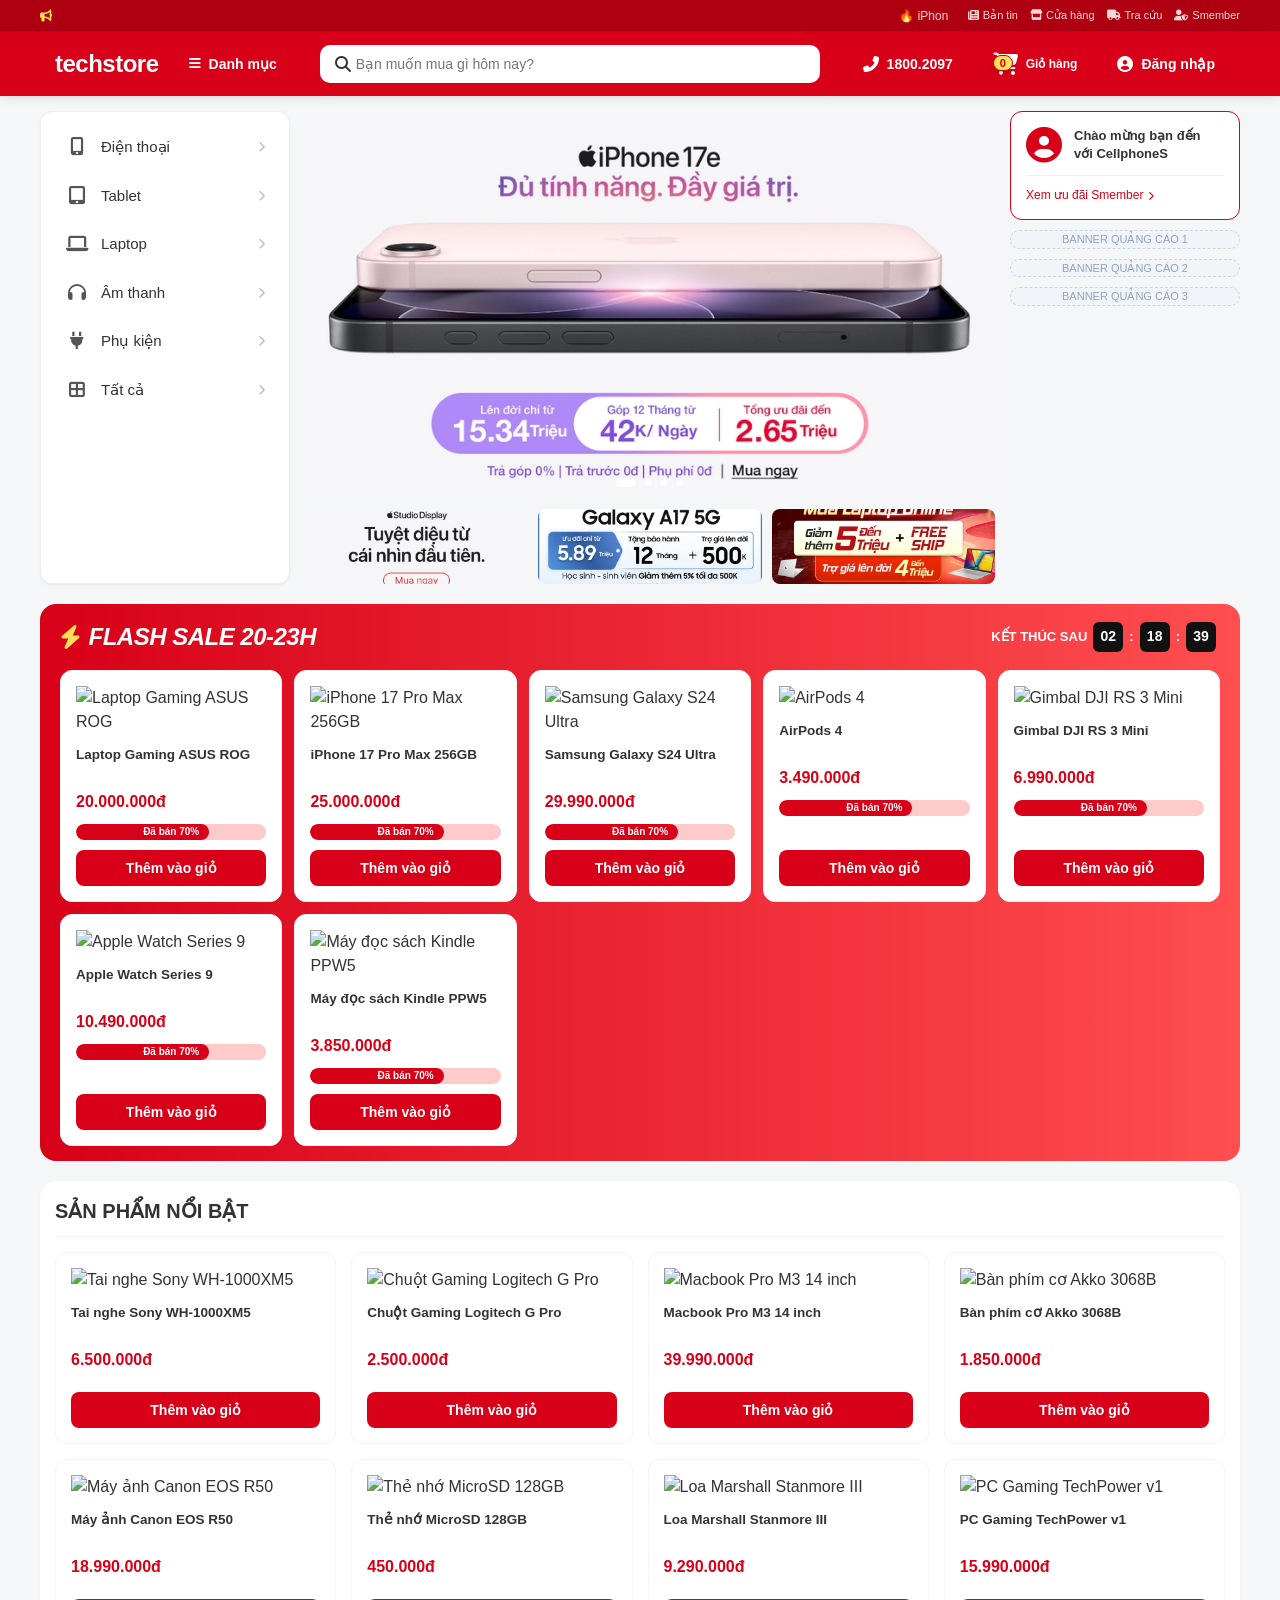
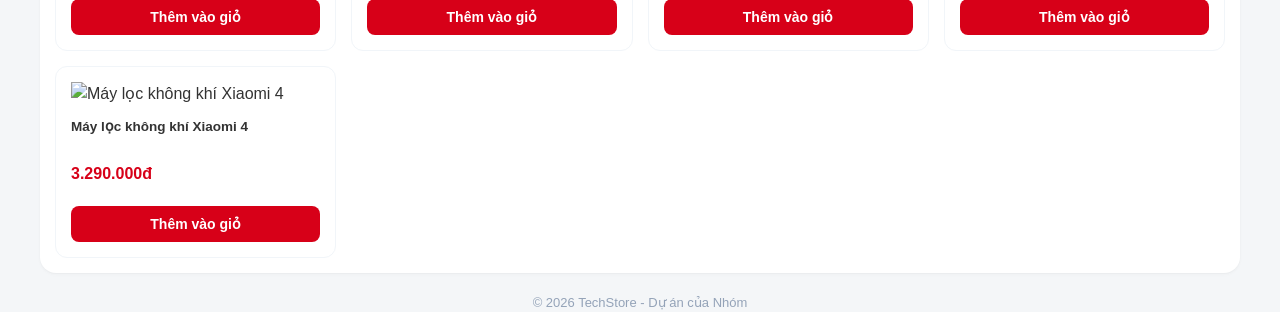
==== commit 04b8a562: "Update giao diện TechStore" ====
--- a/index.html
+++ b/index.html
@@ -51,12 +51,12 @@
                     <i class="fas fa-phone-alt"></i>
                     <span>1800.2097</span>
                 </div>
-              <a href="#" class="cart-btn action-item">
-                <div class="cart-icon-wrapper">
-                <i class="fa-solid fa-cart-shopping"></i>
-                <span class="badge">0</span>
-              </div>
-                <span>Giỏ hàng</span>
+              <a href="cart.html" class="cart-btn action-item">
+    <div class="cart-icon-wrapper">
+        <i class="fa-solid fa-cart-shopping"></i>
+        <span class="badge">0</span>
+    </div>
+    <span>Giỏ hàng</span>
 </a>
                 <div class="action-item">
                     <i class="fas fa-user-circle"> </i>
@@ -165,70 +165,10 @@
             </div>
     </section>
 </main>
-
-<script>
-// 1. Dữ liệu gộp tất cả sản phẩm
-const products = [
-    { id: 1, name: "ASUS ROG Gaming", category: "laptop", price: 20000000, img: "https://github.com/ntson2001186823-ctrl/WebBanHang/blob/main/images/banner2.png?raw=true", isFlashSale: true },
-    { id: 2, name: "iPhone 17 Pro Max", category: "phone", price: 25000000, img: "https://github.com/ntson2001186823-ctrl/WebBanHang/blob/main/images/banner3.png?raw=true", isFlashSale: true },
-    { id: 3, name: "Sony WH-1000XM5", category: "audio", price: 6500000, img: "https://github.com/ntson2001186823-ctrl/WebBanHang/blob/main/images/headphone.png?raw=true", isFlashSale: false },
-    { id: 4, name: "Logitech G Pro", category: "accessory", price: 2500000, img: "https://github.com/ntson2001186823-ctrl/WebBanHang/blob/main/images/mouse.png?raw=true", isFlashSale: false },
-    { id: 5, name: "Macbook Pro M3", category: "laptop", price: 39990000, img: "https://github.com/ntson2001186823-ctrl/WebBanHang/blob/main/images/banner2.png?raw=true", isFlashSale: false },
-    { id: 6, name: "Samsung S24 Ultra", category: "phone", price: 29990000, img: "https://res.vdo.vn/Content/Upload/News/dinh-chinh-thong-tin-galaxy-s24-ultra-co-the-thieu-camera-zoom-quang-10x-230915101445-8fa2656eb8576.jpg", isFlashSale: true },
-    { id: 7, name: "Camera Canon R50", category: "accessory", price: 18900000, img: "https://github.com/ntson2001186823-ctrl/WebBanHang/blob/main/images/banner2.png?raw=true", isFlashSale: false },
-    { id: 8, name: "Apple AirPods 4", category: "audio", price: 3490000, img: "https://github.com/ntson2001186823-ctrl/WebBanHang/blob/main/images/headphone.png?raw=true", isFlashSale: true },
-    { id: 9, name: "Bàn phím cơ Akko", category: "accessory", price: 1550000, img: "https://github.com/ntson2001186823-ctrl/WebBanHang/blob/main/images/mouse.png?raw=true", isFlashSale: false },
-    { id: 10, name: "Thẻ nhớ 128GB", category: "accessory", price: 450000, img: "https://github.com/ntson2001186823-ctrl/WebBanHang/blob/main/images/mouse.png?raw=true", isFlashSale: false },
-    { id: 11, name: "Gimbal DJI RS 3", category: "accessory", price: 6990000, img: "https://github.com/ntson2001186823-ctrl/WebBanHang/blob/main/images/banner2.png?raw=true", isFlashSale: true }
-    
-];
-
-// 2. Hàm hiển thị
-function render(filter = 'all') {
-    const mainList = document.getElementById('main-product-list');
-    const fsList = document.getElementById('fs-product-list');
-    const fsSection = document.getElementById('flash-sale-section');
-    
-    mainList.innerHTML = "";
-    if(fsList) fsList.innerHTML = "";
-
-    // Ẩn Flash Sale nếu đang lọc danh mục cụ thể
-    fsSection.style.display = (filter === 'all') ? "block" : "none";
-
-    products.forEach(p => {
-        if (filter !== 'all' && p.category !== filter) return;
-
-        const html = `
-            <div class="product-card" onclick="viewDetail(${p.id})" style="border: 1px solid #eee; padding: 10px; border-radius: 8px; cursor: pointer;">
-                <img src="${p.img}" style="width:100%">
-                <h3 style="font-size:14px; margin:10px 0;">${p.name}</h3>
-                <p style="color:red; font-weight:bold;">${p.price.toLocaleString()}đ</p>
-            </div>
-        `;
-
-        if (p.isFlashSale && filter === 'all' && fsList) {
-            fsList.innerHTML += html;
-        } else {
-            mainList.innerHTML += html;
-        }
-    });
-}
-
-function filterByCategory(cat) {
-    document.getElementById('main-title').innerText = cat === 'all' ? "SẢN PHẨM NỔI BẬT" : "DANH MỤC: " + cat.toUpperCase();
-    render(cat);
-}
-
-function viewDetail(id) {
-    localStorage.setItem("productId", id);
-    window.location.href = "detail.html";
-}
-
-document.addEventListener('DOMContentLoaded', () => render('all'));
-
-</script>
 <footer class="footer">
-    <div class="container"><p class="copyright" style="text-align: center; color: #94a3b8; font-size: 13px;">© 2026 TechStore - Dự án của Nhóm</p></div>
+    <div class="container">
+        <p class="copyright" style="text-align: center; color: #94a3b8; font-size: 13px;">© 2026 TechStore - Dự án của Nhóm</p>
+    </div>
 </footer> 
 
 <script src="js/data.js"></script> 
@@ -236,4 +176,4 @@
 <script src="js/home.js"></script>
 
 </body>
-</html>
+</html>
--- a/css/home.css
+++ b/css/home.css
@@ -200,7 +200,6 @@
     height: 100%; /* Đảm bảo banner đứng luôn phủ kín */
 }
 
-/* --- 3. FIX CARD TRONG FLASH SALE --- */
 #fs-product-list {
     display: grid;
     grid-template-columns: repeat(5, 1fr); /* Luôn hiện 5 card mỗi hàng */
@@ -208,7 +207,7 @@
 }
 
 /* ==========================================================================
-   2. QUICK CATEGORIES & BRANDS (LÀM PHẲNG, TINH TẾ)
+   2. QUICK CATEGORIES & BRANDS (LÀM PHẲNG, TINH TẾ)`
    ========================================================================== */
 .long-banner { height: 75px; margin: 20px auto; border-radius: 12px; overflow: hidden; }
 
@@ -281,13 +280,13 @@
 /* --- CARD SẢN PHẨM --- */
 .product-card {
     background: white; border-radius: 12px; padding: 12px;
-    border: 1px solid var(--border-soft); /* Bỏ viền đen thô, dùng viền siêu mảnh */
+    border: 1px solid var(--border-soft); 
     display: flex; flex-direction: column; position: relative;
     cursor: pointer; transition: var(--transition-smooth);
 }
 .product-card:hover {
-    transform: translateY(-8px); /* Nổi lên mạnh */
-    box-shadow: var(--shadow-lg); /* Kế thừa đổ bóng từ base.css */
+    transform: translateY(-8px); 
+    box-shadow: var(--shadow-lg); 
     border-color: transparent;
 }
 
@@ -306,8 +305,8 @@
 
 /* Thanh Tiến Độ (Progress Bar) */
 .progress-container {
-    background: #fecaca; /* Hồng nhạt */
-    border-radius: 999px; /* Bo tròn tuyệt đối */
+    background: #fecaca; 
+    border-radius: 999px; 
     width: 100%; height: 16px; position: relative; overflow: hidden; margin-top: auto;
 }
 .progress-fill { background: var(--main-color); height: 100%; border-radius: 999px; }
@@ -330,7 +329,7 @@
 }
 
 .dot.active {
-    width: 20px !important; /* Dài ra khi active cho hiện đại */
+    width: 20px !important; 
     border-radius: 10px !important;
 }   
 
@@ -341,7 +340,7 @@
     transform: translateY(-50%);
     width: 40px;
     height: 40px;
-    background: rgba(255, 255, 255, 0.3); /* Mờ nhẹ */
+    background: rgba(255, 255, 255, 0.3); 
     color: #fff;
     border: none;
     border-radius: 50%;
@@ -351,14 +350,14 @@
     justify-content: center;
     font-size: 18px;
     transition: all 0.3s ease;
-    opacity: 0; /* Mặc định ẩn đi */
+    opacity: 0; 
     z-index: 10;
 }
 
 /* Hiện nút khi di chuột vào container */
 .slider-container:hover .slider-btn {
     opacity: 1;
-    background: rgba(0, 0, 0, 0.5); /* Hiện rõ hơn với nền tối */
+    background: rgba(0, 0, 0, 0.5); 
 }
 
 .slider-btn:hover {
@@ -366,29 +365,27 @@
     scale: 1.1;
 }
 
-/* Container cha chứa Slider và phần bên phải */
 .hero-main-content {
     display: flex;
-    gap: 15px; /* Khoảng cách giữa slider và khối bên phải */
+    gap: 15px; 
     margin-top: 15px;
-    align-items: stretch; /* RẤT QUAN TRỌNG: Làm cho khối bên phải cao bằng Slider */
+    align-items: stretch; 
 }
 
 .hero-center {
-    flex: 3; /* Slider chiếm diện tích lớn hơn */
-    /* ... giữ nguyên css cũ ... */
+    flex: 3; 
+   
 }
 
 .hero-right {
-    flex: 1; /* Khối bên phải chiếm diện tích nhỏ hơn */
+    flex: 1; 
     height: 100%;
 }
 
-/* Định dạng chung cho các ô giữ chỗ quảng cáo */
 .placeholder-box {
-    background: #f1f5f9; /* Màu nền xám nhẹ */
-    color: #94a3b8; /* Màu chữ */
-    border: 1px dashed #cbd5e1; /* Viền đứt nét nhẹ */
+    background: #f1f5f9; 
+    color: #94a3b8; 
+    border: 1px dashed #cbd5e1;
     display: flex;
     align-items: center;
     justify-content: center;
@@ -396,13 +393,52 @@
     font-weight: 500;
 }
 
-/* Hiệu ứng khi hover vào Box Chào mừng */
 .cps-user-box:hover {
-    box-shadow: 0 4px 15px rgba(215, 0, 24, 0.1); /* Bóng đỏ mờ */
-    transform: translateY(-3px); /* Nhấc nhẹ lên */
-}
-
-/* Hiệu ứng cho mũi tên khi hover vào Box */
+    box-shadow: 0 4px 15px rgba(215, 0, 24, 0.1); 
+    transform: translateY(-3px); 
+}
+
 .cps-user-box:hover .cps-user-links i {
-    transform: translateX(3px); /* Mũi tên nhích sang phải */
+    transform: translateX(3px); 
+}
+
+.btn-add-cart {
+    width: 100%;
+    background-color: #d70018; 
+    color: white;
+    border: none;
+    padding: 10px 15px;
+    border-radius: 8px; 
+    font-size: 14px;
+    font-weight: 600;
+    cursor: pointer;
+    transition: all 0.3s ease; 
+    margin-top: 10px;
+    display: block;
+    text-align: center;
+}
+
+.btn-add-cart:hover {
+    background-color: #a50012; 
+    transform: translateY(-2px); 
+    box-shadow: 0 4px 8px rgba(215, 0, 24, 0.2); 
+}
+
+.btn-add-cart:active {
+    transform: translateY(0);
+}
+
+.product-card {
+    display: flex;
+    flex-direction: column;
+    justify-content: space-between;
+    height: 100%;
+    background: #fff;
+    padding: 15px;
+    border-radius: 12px;
+    transition: box-shadow 0.3s;
+}
+
+.product-card:hover {
+    box-shadow: 0 4px 15px rgba(0,0,0,0.1);
 }
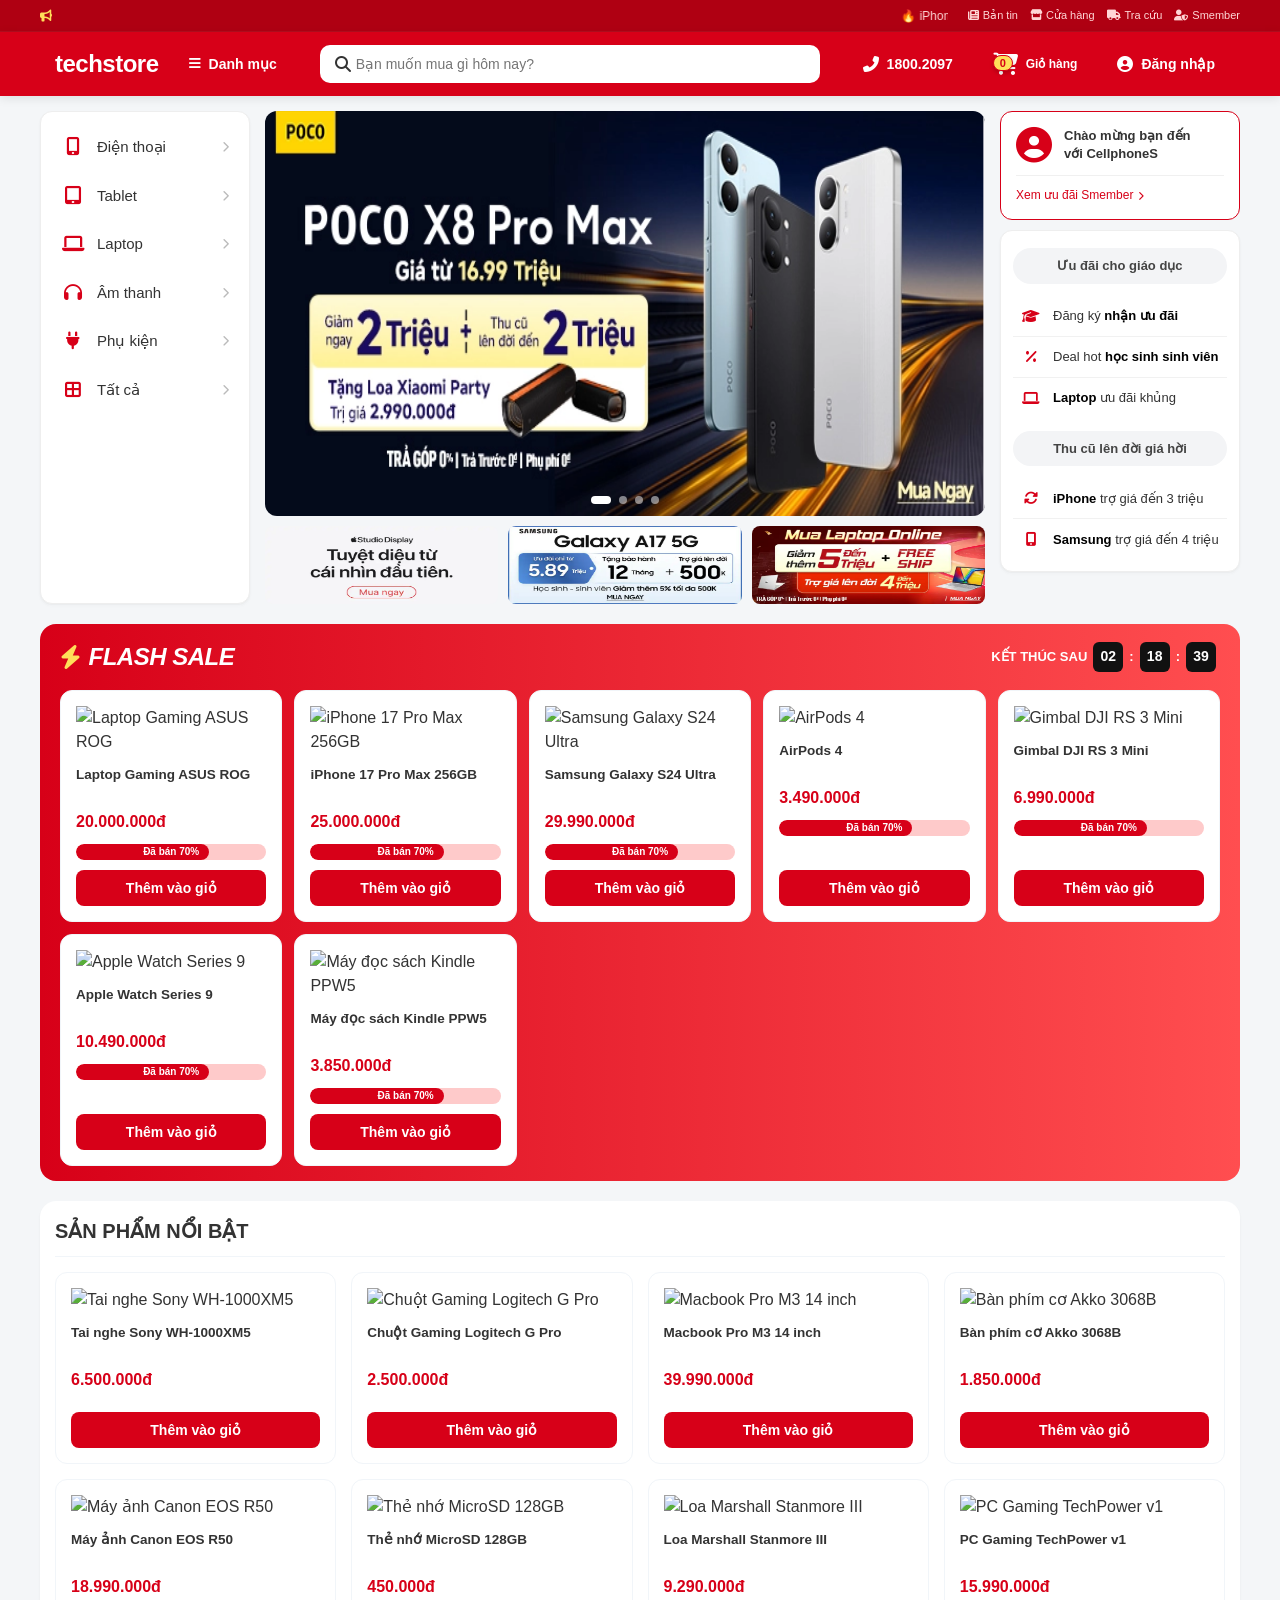
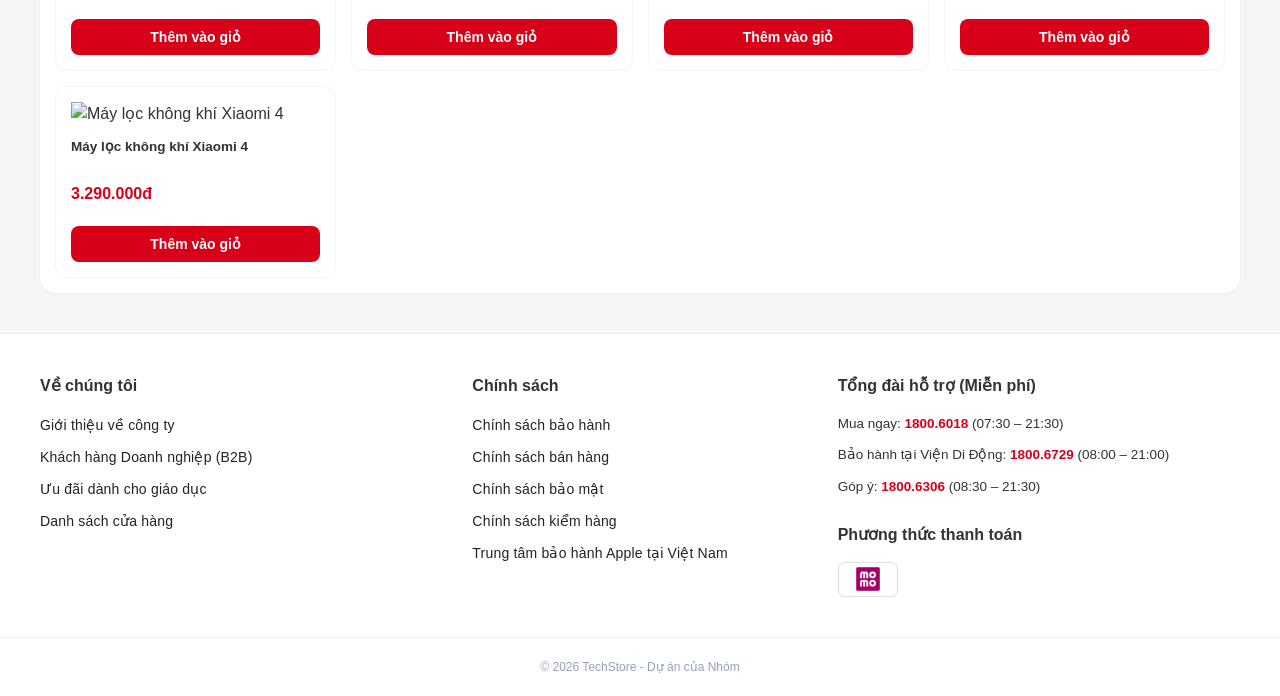
==== commit cba7470c: "update update" ====
--- a/index.html
+++ b/index.html
@@ -16,8 +16,7 @@
     <div class="top-bar">
         <div class="container top-bar-content">
             <div class="top-left-marquee">
-                <i class="fas fa-bullhorn">
-                </i>
+                <i class="fas fa-bullhorn"></i>
                 <marquee behavior="scroll" direction="left" scrollamount="5">
                     🔥 iPhone 15 Pro Max giảm ngay 2 triệu đồng - Thu cũ đổi mới trợ giá đến 3 triệu - Trả góp 0% lãi suất 🔥
                 </marquee>
@@ -32,46 +31,61 @@
     </div>
 
     <div class="header">
-        <div class="container header-content"> 
+        <div class="container header-content" style="position: relative; height: 100%;"> 
             <div class="logo">
                 <h2 onclick="location.href='index.html'" style="cursor:pointer">TechStore</h2>
             </div>
-            <button class="btn-header">
+            
+            <button class="btn-header" id="btn-header-category">
                 <i class="fas fa-bars"></i>
-            <span>Danh mục</span>
-        </button>
+                <span>Danh mục</span>
+            </button>
+            
             <div class="search-wrapper">
                 <div class="search-box">
                     <i class="fas fa-search"></i>
                     <input type="text" placeholder="Bạn muốn mua gì hôm nay?">
                 </div>
             </div>
+            
             <div class="header-right">
                 <div class="action-item">
                     <i class="fas fa-phone-alt"></i>
                     <span>1800.2097</span>
                 </div>
-              <a href="cart.html" class="cart-btn action-item">
-    <div class="cart-icon-wrapper">
-        <i class="fa-solid fa-cart-shopping"></i>
-        <span class="badge">0</span>
-    </div>
-    <span>Giỏ hàng</span>
-</a>
+                <a href="cart.html" class="cart-btn action-item">
+                    <div class="cart-icon-wrapper">
+                        <i class="fa-solid fa-cart-shopping"></i>
+                        <span class="badge">0</span>
+                    </div>
+                    <span>Giỏ hàng</span>
+                </a>
                 <div class="action-item">
                     <i class="fas fa-user-circle"> </i>
                     <span>Đăng nhập</span>
                 </div>
             </div>
+
+            <aside class="sidebar-menu header-dropdown" id="header-dropdown">
+                <ul>
+                    <li><a href="javascript:void(0)" onclick="filterByCategory('Điện thoại')"><i class="fas fa-mobile-alt"></i><span>Điện thoại</span></a></li>
+                    <li><a href="javascript:void(0)" onclick="filterByCategory('tablet')"><i class="fas fa-tablet-alt"></i><span>Tablet</span></a></li>
+                    <li><a href="javascript:void(0)" onclick="filterByCategory('laptop')"><i class="fas fa-laptop"></i><span>Laptop</span></a></li>
+                    <li><a href="javascript:void(0)" onclick="filterByCategory('audio')"><i class="fas fa-headphones"></i><span>Âm thanh</span></a></li>
+                    <li><a href="javascript:void(0)" onclick="filterByCategory('accessory')"><i class="fas fa-plug"></i><span>Phụ kiện</span></a></li>
+                    <li><a href="javascript:void(0)" onclick="filterByCategory('all')"><i class="fas fa-border-all"></i><span>Tất cả</span></a></li>
+                </ul>
+            </aside>
+
         </div>
     </div>
 </header>
 
 <main class="main-content">
     <section class="hero-section container">
-        <aside class="sidebar-menu">
+        <aside class="sidebar-menu" id="main-sidebar-menu">
             <ul>
-                <li><a href="javascript:void(0)" onclick="filterByCategory('phone')"><i class="fas fa-mobile-alt"></i><span>Điện thoại</span></a></li>
+                <li><a href="javascript:void(0)" onclick="filterByCategory('Điện thoại')"><i class="fas fa-mobile-alt"></i><span>Điện thoại</span></a></li>
                 <li><a href="javascript:void(0)" onclick="filterByCategory('tablet')"><i class="fas fa-tablet-alt"></i><span>Tablet</span></a></li>
                 <li><a href="javascript:void(0)" onclick="filterByCategory('laptop')"><i class="fas fa-laptop"></i><span>Laptop</span></a></li>
                 <li><a href="javascript:void(0)" onclick="filterByCategory('audio')"><i class="fas fa-headphones"></i><span>Âm thanh</span></a></li>
@@ -79,81 +93,108 @@
                 <li><a href="javascript:void(0)" onclick="filterByCategory('all')"><i class="fas fa-border-all"></i><span>Tất cả</span></a></li>
             </ul>
         </aside>
+        
         <div class="hero-center" style="flex: 3; display: flex; flex-direction: column; gap: 10px; min-width: 0;">
-    <div class="slider-container" style="position: relative; overflow: hidden; border-radius: 12px; flex: 1;">
-        <div class="slider-track" style="display: flex; transition: transform 0.5s ease-in-out; height: 100%;">
-            <img src="images/banner-chinh.jpg" style="width: 100%; flex-shrink: 0; object-fit: cover;" alt="Banner 1">
-            <img src="images/banner-chinh1.jpg" style="width: 100%; flex-shrink: 0; object-fit: cover;" alt="Banner 2">
-            <img src="images/banner-chinh2.jpg" style="width: 100%; flex-shrink: 0; object-fit: cover;" alt="Banner 3">
-            <img src="images/banner-chinh3.jpg" style="width: 100%; flex-shrink: 0; object-fit: cover;" alt="Banner 4">
-        </div>
-
-        <button class="slider-btn prev" style="left: 10px;"><i class="fas fa-chevron-left"></i></button>
-        <button class="slider-btn next" style="right: 10px;"><i class="fas fa-chevron-right"></i></button>
-        
-        <div class="slider-dots" style="position: absolute; bottom: 12px; left: 50%; transform: translateX(-50%); display: flex; gap: 8px;">
-            <span class="dot active"></span>
-            <span class="dot"></span>
-            <span class="dot"></span>
-            <span class="dot"></span>
-        </div>
-    </div>
-
-    <div class="sub-slider-banners" style="display: grid; grid-template-columns: repeat(3, 1fr); gap: 10px;">
-        <img src="images/sub1.jpg" style="width: 100%; border-radius: 8px; aspect-ratio: 3/1; object-fit: cover;" alt="Sub 1">
-        <img src="images/sub2.jpg" style="width: 100%; border-radius: 8px; aspect-ratio: 3/1; object-fit: cover;" alt="Sub 2">
-        <img src="images/sub3.jpg" style="width: 100%; border-radius: 8px; aspect-ratio: 3/1; object-fit: cover;" alt="Sub 3">
+            <div class="slider-container" style="position: relative; overflow: hidden; border-radius: 12px; flex: 1;">
+                <div class="slider-track" style="display: flex; transition: transform 0.5s ease-in-out; height: 100%;">
+                    <img src="images/banner-chinh3.jpg" style="width: 100%; flex-shrink: 0; object-fit: fill;" alt="Banner 1">
+                    <img src="images/banner-chinh1.jpg" style="width: 100%; flex-shrink: 0; object-fit: fill;" alt="Banner 2">
+                    <img src="images/banner-chinh2.jpg" style="width: 100%; flex-shrink: 0; object-fit: fill;" alt="Banner 3">
+                    <img src="images/banner-chinh.jpg" style="width: 100%; flex-shrink: 0; object-fit: fill;" alt="Banner 4">
+                </div>
+
+                <button class="slider-btn prev" style="left: 10px;"><i class="fas fa-chevron-left"></i></button>
+                <button class="slider-btn next" style="right: 10px;"><i class="fas fa-chevron-right"></i></button>
+                
+                <div class="slider-dots" style="position: absolute; bottom: 12px; left: 50%; transform: translateX(-50%); display: flex; gap: 8px;">
+                    <span class="dot active"></span>
+                    <span class="dot"></span>
+                    <span class="dot"></span>
+                    <span class="dot"></span>
+                </div>
+            </div>
+
+            <div class="sub-slider-banners" style="display: grid; grid-template-columns: repeat(3, 1fr); gap: 10px;">
+                <img src="images/sub1.jpg" style="width: 100%; border-radius: 8px; aspect-ratio: 3/1; object-fit: fill;" alt="Sub 1">
+                <img src="images/sub2.jpg" style="width: 100%; border-radius: 8px; aspect-ratio: 3/1; object-fit: fill;" alt="Sub 2">
+                <img src="images/sub3.jpg" style="width: 100%; border-radius: 8px; aspect-ratio: 3/1; object-fit: fill;" alt="Sub 3">
+            </div>
+        </div>
+
+        <aside class="hero-right" style="display: flex; flex-direction: column; gap: 10px; flex: 1; height: 100%;">
+            <div class="cps-user-box" style="border: 1px solid #d70018; border-radius: 12px; padding: 15px; background: white; cursor: pointer; transition: all 0.3s ease;">
+                <div class="cps-user-header" style="display: flex; align-items: center; gap: 12px; margin-bottom: 12px;">
+                    <i class="fas fa-user-circle" style="font-size: 36px; color: #d70018;"></i> 
+                    <div style="text-align: left;">
+                        <p style="font-size: 13px; font-weight: 600; color: #333; margin: 0; line-height: 1.4;">
+                            Chào mừng bạn đến<br>với CellphoneS
+                        </p>
+                    </div>
+                </div>
+                <div class="cps-user-actions" style="border-top: 1px solid #f0f0f0; padding-top: 10px; text-align: left;">
+                    <div class="cps-user-links" style="font-size: 12px; color: #d70018; display: flex; align-items: center; gap: 5px;">
+                        <span>Xem ưu đãi Smember</span>
+                        <i class="fas fa-chevron-right" style="font-size: 9px; color: #d70018; transition: transform 0.2s ease;"></i>
+                    </div>
+                </div>
+            </div>
+
+            <div class="right-promo-box">
+    <div class="promo-group">
+        <h4 class="promo-group-title">Ưu đãi cho giáo dục</h4>
+        <ul class="promo-group-list">
+            <li>
+                <a href="#">
+                    <i class="fas fa-graduation-cap"></i> 
+                    <span>Đăng ký <strong>nhận ưu đãi</strong></span>
+                </a>
+            </li>
+            <li>
+                <a href="#">
+                    <i class="fas fa-percent"></i> 
+                    <span>Deal hot <strong>học sinh sinh viên</strong></span>
+                </a>
+            </li>
+            <li>
+                <a href="#">
+                    <i class="fas fa-laptop"></i> 
+                    <span><strong>Laptop</strong> ưu đãi khủng</span>
+                </a>
+            </li>
+        </ul>
+    </div>
+    
+    <div class="promo-group">
+        <h4 class="promo-group-title">Thu cũ lên đời giá hời</h4>
+        <ul class="promo-group-list">
+            <li>
+                <a href="#">
+                    <i class="fas fa-sync-alt"></i> 
+                    <span><strong>iPhone</strong> trợ giá đến 3 triệu</span>
+                </a>
+            </li>
+            <li>
+                <a href="#">
+                    <i class="fas fa-mobile-alt"></i> 
+                    <span><strong>Samsung</strong> trợ giá đến 4 triệu</span>
+                </a>
+            </li>
+        </ul>
     </div>
 </div>
 
-        <aside class="hero-right" style="display: flex; flex-direction: column; gap: 10px; flex: 1; height: 100%;">
+    </section>
     
-    <div class="cps-user-box" style="border: 1px solid #d70018; border-radius: 12px; padding: 15px; background: white; cursor: pointer; transition: all 0.3s ease;">
-    
-    <div class="cps-user-header" style="display: flex; align-items: center; gap: 12px; margin-bottom: 12px;">
-        <i class="fas fa-user-circle" style="font-size: 36px; color: #d70018;"></i> <div style="text-align: left;">
-            <p style="font-size: 13px; font-weight: 600; color: #333; margin: 0; line-height: 1.4;">
-                Chào mừng bạn đến<br>với CellphoneS
-            </p>
-        </div>
-    </div>
-    
-
-    <div class="cps-user-actions" style="border-top: 1px solid #f0f0f0; padding-top: 10px; text-align: left;">
-        <div class="cps-user-links" style="font-size: 12px; color: #d70018; display: flex; align-items: center; gap: 5px;">
-            <span>Xem ưu đãi Smember</span>
-            <i class="fas fa-chevron-right" style="font-size: 9px; color: #d70018; transition: transform 0.2s ease;"></i>
-        </div>
-    </div>
-
-</div>
-
-    <div class="promo-list" style="flex: 1; display: flex; flex-direction: column; gap: 10px;">
-        <div class="placeholder-box mini" style="flex: 1; border-radius: 12px;">
-            BANNER QUẢNG CÁO 1
-        </div>
-        <div class="placeholder-box mini" style="flex: 1; border-radius: 12px;">
-            BANNER QUẢNG CÁO 2
-        </div>
-        <div class="placeholder-box mini" style="flex: 1; border-radius: 12px;">
-            BANNER QUẢNG CÁO 3
-        </div>
-    </div>
-
-</aside>
-
-    </div>
-</section>
     <section class="flash-sale container" id="flash-sale-section">
-        <div class="fs-header"><h2><i class="fas fa-bolt fa-blink"></i> FLASH SALE 20-23H</h2>
-        <div class="countdown">
+        <div class="fs-header">
+            <h2><i class="fas fa-bolt fa-blink"></i> FLASH SALE </h2>
+            <div class="countdown">
                 <span>KẾT THÚC SAU</span>
                 <div class="time-box" id="hours">02</div> :
                 <div class="time-box" id="mins">39</div> :
-                <div class="time-box" id="secs">00</div>
-            </div>
-        </div>
-
+                <div class="time-box" id="secs">59</div>
+            </div>
+        </div>
         <div class="product-list" id="fs-product-list"></div>
     </section>
 
@@ -162,14 +203,53 @@
             <h2 class="box-title" id="main-title">SẢN PHẨM NỔI BẬT</h2>
         </div>
         <div class="product-grid" id="main-product-list" style="display: grid; grid-template-columns: repeat(4, 1fr); gap: 15px;">
-            </div>
+        </div>
     </section>
 </main>
+
 <footer class="footer">
-    <div class="container">
-        <p class="copyright" style="text-align: center; color: #94a3b8; font-size: 13px;">© 2026 TechStore - Dự án của Nhóm</p>
-    </div>
-</footer> 
+    <div class="container footer-content">
+        <div class="footer-column">
+            <h4>Về chúng tôi</h4>
+            <ul>
+                <li><a href="#">Giới thiệu về công ty</a></li>
+                <li><a href="#">Khách hàng Doanh nghiệp (B2B)</a></li>
+                <li><a href="#">Ưu đãi dành cho giáo dục</a></li>
+                <li><a href="#">Danh sách cửa hàng</a></li>
+            </ul>
+        </div>
+
+        <div class="footer-column">
+            <h4>Chính sách</h4>
+            <ul>
+                <li><a href="#">Chính sách bảo hành</a></li>
+                <li><a href="#">Chính sách bán hàng</a></li>
+                <li><a href="#">Chính sách bảo mật</a></li>
+                <li><a href="#">Chính sách kiểm hàng</a></li>
+                <li><a href="#">Trung tâm bảo hành Apple tại Việt Nam</a></li>
+            </ul>
+        </div>
+
+        <div class="footer-column">
+            <h4>Tổng đài hỗ trợ (Miễn phí)</h4>
+            <div class="support-info">
+                <p>Mua ngay: <strong class="phone">1800.6018</strong> (07:30 – 21:30)</p>
+                <p>Bảo hành tại Viện Di Động: <strong class="phone">1800.6729</strong> (08:00 – 21:00)</p>
+                <p>Góp ý: <strong class="phone">1800.6306</strong> (08:30 – 21:30)</p>
+            </div>
+
+            <h4 class="payment-title">Phương thức thanh toán</h4>
+            <div class="payment-methods">
+                <div class="payment-item">
+                    <img src="images/momo.jpg" alt="MoMo"> 
+                    </div>
+            </div>
+        </div>
+    </div>
+    <div class="footer-bottom">
+        <p>© 2026 TechStore - Dự án của Nhóm</p>
+    </div>
+</footer>
 
 <script src="js/data.js"></script> 
 <script src="js/storage.js"></script>
--- a/css/base.css
+++ b/css/base.css
@@ -1,29 +1,20 @@
-/* ==========================================================================
-   1. HỆ THỐNG BIẾN & TOKENS (DESIGN SYSTEM)
-   ========================================================================== */
 :root {
     /* Màu sắc thương hiệu */
-    --main-color: #d70018;       /* Đỏ CellphoneS */
-    --dark-red: #b00012;         /* Đỏ đậm cho Topbar */
-    --text-color: #333333;       /* Chữ nội dung */
-    --text-muted: #64748b;       /* Chữ phụ, ghi chú */
-    --bg-body: #f4f6f8;          /* Nền xám cực nhẹ giúp nổi bật Card */
-    --border-soft: #f1f5f9;      /* Viền siêu mảnh, sang trọng */
+    --main-color: #d70018;       
+    --dark-red: #b00012;         
+    --text-color: #333333;      
+    --text-muted: #64748b;      
+    --bg-body: #f4f6f8;          
+    --border-soft: #f1f5f9;      
     
-    /* Đổ bóng (Soft Shadows - Đa tầng để khối nổi lửng) */
     --shadow-sm: 0 2px 4px rgba(123,107,107,0.02), 0 1px 2px rgba(0,0,0,0.04);
     --shadow-md: 0 4px 6px -1px rgba(0,0,0,0.05), 0 2px 4px -1px rgba(0,0,0,0.03);
     --shadow-lg: 0 10px 15px -3px rgba(0,0,0,0.08), 0 4px 6px -2px rgba(0,0,0,0.04);
     --shadow-dropdown: 0 15px 35px -5px rgba(0,0,0,0.1), 0 10px 15px -5px rgba(0,0,0,0.04);
-    
-    /* Chuyển động (Êm ái, phản hồi nhanh) */
+
     --transition-smooth: all 0.3s cubic-bezier(0.4, 0, 0.2, 1);
     --transition-fast: all 0.15s cubic-bezier(0.4, 0, 0.2, 1);
 }
-
-/* ==========================================================================
-   2. TỐI ƯU TYPOGRAPHY CHO MACBOOK PRO M2 (RETINA)
-   ========================================================================== */
 * {
     margin: 0;
     padding: 0;
@@ -31,13 +22,13 @@
 }
 
 body {
-    /* Hệ thống Font Apple & Hệ điều hành hiện đại */
+
     font-family: -apple-system, BlinkMacSystemFont, "Segoe UI", Roboto, Helvetica, Arial, sans-serif;
     color: var(--text-color);
     background: var(--bg-body);
     line-height: 1.5;
     
-    /* Ép xung hiển thị nét chữ trên màn hình độ phân giải cao */
+  
     text-rendering: optimizeLegibility;
     -webkit-font-smoothing: antialiased;
     -moz-osx-font-smoothing: grayscale;
@@ -49,9 +40,6 @@
     margin: auto;
 }
 
-/* ==========================================================================
-   3. TÁI CẤU TRÚC HEADER & TÌM KIẾM
-   ========================================================================== */
 .header-wrapper {
     position: sticky;
     top: 0;
@@ -118,12 +106,12 @@
 }
 
 .header-content {
-    display: flex;               /* chuyển flexbox */
-    align-items: center;
-    justify-content: space-between; /* phân bổ đều */
-    gap: 20px;                  /* khoảng cách giữa các phần */
-    width: 100%;
-    padding: 0 15px;            /* đệm 2 bên để không sát mép */
+    display: flex;               
+    align-items: center;
+    justify-content: space-between; 
+    gap: 20px;                  
+    width: 100%;
+    padding: 0 15px;            
 }
 
 .logo h2 {
@@ -244,9 +232,7 @@
     line-height: 1.2;
     white-space: nowrap; 
 }
-/* ==========================================================================
-   4. DROPDOWN CHUYÊN NGHIỆP & OVERLAY MỜ KÍNH
-   ========================================================================== */
+
 .dropdown-wrapper {
     position: relative;
     display: flex;
@@ -256,13 +242,13 @@
 
 .dropdown-menu {
     position: absolute;
-    top: calc(100% + 5px); /* Áp sát Header */
+    top: calc(100% + 5px); 
     left: 0;
     width: 260px;
     background: #ffffff;
     border-radius: 12px;
-    border: 1px solid #eee; /* Viền mờ */
-    box-shadow: var(--shadow-dropdown); /* Bóng đổ đa tầng */
+    border: 1px solid #eee; 
+    box-shadow: var(--shadow-dropdown); 
     padding: 8px 0;
     
     opacity: 0;
@@ -292,15 +278,15 @@
 .dropdown-menu li:hover { background: #f8fafc; color: var(--main-color); }
 .dropdown-menu li:hover i { color: var(--main-color); }
 
-/* Overlay Background với hiệu ứng mờ kính (Glassmorphism) */
+
 .overlay {
     position: fixed;
-    top: 64px; /* Chỉ che phần dưới Header */
+    top: 64px; 
     left: 0;
     width: 100vw;
     height: 100vh;
     background: rgba(0, 0, 0, 0.4);
-    backdrop-filter: blur(4px); /* Làm mờ nội dung bên dưới */
+    backdrop-filter: blur(4px); 
     -webkit-backdrop-filter: blur(4px);
     z-index: 900;
     
@@ -313,12 +299,9 @@
     visibility: visible;
 }
 
-/* ==========================================================================
-   5. HỆ THỐNG BADGE & ANIMATION
-   ========================================================================== */
 .cart-btn { position: relative; text-decoration: none; }
 
-/* Badge Vàng Tươi - Đỏ Đậm */
+
 .cart-btn .badge {
     position: absolute;
     top: 2px;
@@ -332,7 +315,7 @@
     box-shadow: 0 2px 4px rgba(0,0,0,0.2);
 }
 
-/* Animation Rung Giỏ Hàng (Lắc nhẹ theo trục Z) */
+
 @keyframes shakeCart {
     0% { transform: rotate(0deg) scale(1); }
     20% { transform: rotate(-10deg) scale(1.1); }
@@ -344,5 +327,5 @@
 
 .cart-shake i {
     animation: shakeCart 0.5s cubic-bezier(.36,.07,.19,.97) both;
-    color: #ffde59; /* Chớp màu vàng rực khi thêm hàng */
-}+    color: #ffde59; 
+}
--- a/css/home.css
+++ b/css/home.css
@@ -32,11 +32,14 @@
 }
 
 .slider-track img {
-    flex: 0 0 100%; 
+    flex: 0 0 100%;
     width: 100%;
     height: 100%;
-    object-fit: cover;
     display: block;
+    aspect-ratio: 16 / 9;
+    object-fit: fill; 
+    border: none;
+    transform: scale(1.005);
 }
 
 .sub-slider-banners {
@@ -49,49 +52,49 @@
     width: 100%;
     border-radius: 8px;
     aspect-ratio: 3/1;
-    object-fit: cover;
+    object-fit: fill;
 }
 
 .sidebar-menu {
-    width: 250px;
+    width: 210px;
     background: #fff;
     border-radius: 12px;
     padding: 10px 0;
     box-shadow: var(--shadow-sm);
     border: 1px solid #eee;
-}
+    
+}
+
 .sidebar-menu li {
     margin: 2px 8px;
 }
-/* ❌ bỏ space-between để item đều nhau */
+
 .sidebar-menu ul {
     list-style: none;
     padding: 0;
     margin: 0;
 }
 
-/* Item */
+
 .sidebar-menu li a {
     display: flex;
     align-items: center;
-    padding: 12px 16px; /* 🔥 đều và thoáng hơn */
+    padding: 12px 12px; 
     text-decoration: none;
     color: #333;
-    font-size: 15px; /* 🔥 chữ to hơn */
+    font-size: 15px; 
     font-weight: 500;
     transition: 0.2s;
 }
 
-/* Icon trái */
 .sidebar-menu li a i:first-child {
-    width: 24px; /* 🔥 fix thẳng hàng */
-    font-size: 18px; /* 🔥 icon to hơn */
+    width: 24px; 
+    font-size: 18px; 
     margin-right: 12px;
-    color: #555;
+    color: #d70018;
     text-align: center;
 }
 
-/* Mũi tên phải */
 .sidebar-menu li a::after {
     content: "\f054";
     font-family: "Font Awesome 6 Free";
@@ -102,26 +105,24 @@
     transition: 0.2s;
 }
 
-/* Hover */
+
 .sidebar-menu li a:hover {
     background: #f5f5f5;
     color: var(--main-color);
     border-radius: 8px;
 }
 
-/* Hover icon */
+
 .sidebar-menu li a:hover i:first-child {
     color: var(--main-color);
 }
-
-/* Hover arrow */
 .sidebar-menu li a:hover::after {
     color: var(--main-color);
     transform: translateX(4px);
 }
 
 .hero-right {
-    width: 260px;
+    width: 250px;
     display: flex;
     flex-direction: column;
     gap: 10px;
@@ -161,9 +162,7 @@
     z-index: 10;
 }
 
-.slider-container:hover .slider-btn {
-    opacity: 1;
-}
+
 
 .slider-dots {
     position: absolute;
@@ -188,27 +187,25 @@
     width: 20px;
     border-radius: 10px;
 }
-/* --- 2. BOX SẢN PHẨM (BANNER DỌC) --- */
+
 .box-body {
     display: grid;
     grid-template-columns: 240px 1fr;
     gap: 12px;
-    align-items: stretch; /* Ép banner trái cao bằng lưới phải */
+    align-items: stretch; 
 }
 
 .vertical-banner {
-    height: 100%; /* Đảm bảo banner đứng luôn phủ kín */
+    height: 100%; 
 }
 
 #fs-product-list {
     display: grid;
-    grid-template-columns: repeat(5, 1fr); /* Luôn hiện 5 card mỗi hàng */
+    grid-template-columns: repeat(5, 1fr); 
     gap: 10px;
 }
 
-/* ==========================================================================
-   2. QUICK CATEGORIES & BRANDS (LÀM PHẲNG, TINH TẾ)`
-   ========================================================================== */
+
 .long-banner { height: 75px; margin: 20px auto; border-radius: 12px; overflow: hidden; }
 
 .quick-categories { display: flex; justify-content: space-between; gap: 8px; margin: 20px auto; }
@@ -230,9 +227,6 @@
 }
 .brand-item:hover { border-color: var(--main-color); color: var(--main-color); }
 
-/* ==========================================================================
-   3. FLASH SALE (HIỆU ỨNG ĐỔ KHỐI BÙNG NỔ)
-   ========================================================================== */
 .flash-sale {
     background: linear-gradient(90deg, #d70018 0%, #ff4e50 100%);
     padding: 15px 20px; border-radius: 16px; margin: 20px auto;
@@ -261,9 +255,7 @@
 }
 #fs-product-list { display: grid; grid-template-columns: repeat(5, 1fr); gap: 12px; } /* Ép chuẩn 5 thẻ/hàng */
 
-/* ==========================================================================
-   4. PRODUCT BOX & CARD DESIGN (CHUẨN UX THƯƠNG MẠI)
-   ========================================================================== */
+
 .product-box { background: #fff; border-radius: 16px; padding: 15px; margin: 20px auto; box-shadow: var(--shadow-sm); }
 .box-header { display: flex; justify-content: space-between; align-items: flex-end; margin-bottom: 15px; padding-bottom: 10px; border-bottom: 1px solid var(--border-soft); }
 .box-title { font-size: 20px; font-weight: 800; color: var(--text-color); }
@@ -272,12 +264,11 @@
 .brand-tags .tag:hover { background: var(--main-color); color: #fff; }
 .brand-tags .view-all { font-size: 13px; color: #2563eb; text-decoration: none; font-weight: 600; margin-left: 10px; }
 
-/* Body Layout: Trái 240px, Phải là Lưới */
+
 .box-body { display: grid; grid-template-columns: 240px 1fr; gap: 12px; align-items: stretch; }
 .vertical-banner { height: 100%; border-radius: 12px; overflow: hidden; }
 #main-product-list { display: grid; grid-template-columns: repeat(4, 1fr); gap: 12px; }
 
-/* --- CARD SẢN PHẨM --- */
 .product-card {
     background: white; border-radius: 12px; padding: 12px;
     border: 1px solid var(--border-soft); 
@@ -290,9 +281,8 @@
     border-color: transparent;
 }
 
-/* Badge nằm đè lên ảnh */
 .discount-badge {
-    position: absolute; top: -5px; left: -5px; /* Ép lòi ra góc */
+    position: absolute; top: -5px; left: -5px; 
     background: var(--main-color); color: white; padding: 4px 8px;
     border-radius: 8px 8px 8px 0; font-size: 12px; font-weight: 800; z-index: 5;
     box-shadow: 0 2px 5px rgba(215,0,24,0.3);
@@ -303,7 +293,7 @@
 .product-card h3 { font-size: 13.5px; font-weight: 600; line-height: 1.4; height: 38px; overflow: hidden; color: var(--text-color); margin-bottom: 6px; }
 .product-card .price { color: var(--main-color); font-size: 16px; font-weight: 800; margin-bottom: 10px; }
 
-/* Thanh Tiến Độ (Progress Bar) */
+
 .progress-container {
     background: #fecaca; 
     border-radius: 999px; 
@@ -316,13 +306,9 @@
     color: white; font-size: 10px; font-weight: 700;
 }
 
-/* Các Placeholder Boxes phụ trợ */
+
 .placeholder-box { background: #e2e8f0; color: #94a3b8; display: flex; justify-content: center; align-items: center; border-radius: 12px; font-size: 12px; font-weight: 700; text-align: center; border: 1px dashed #cbd5e1; width: 100%; height: 100%; }
 
-.slider-track img {
-    aspect-ratio: 16 / 9;
-    object-fit: cover;
-}
 
 .dot {
     transition: all 0.3s ease;
@@ -333,7 +319,7 @@
     border-radius: 10px !important;
 }   
 
-/* Style cho nút mũi tên */
+
 .slider-btn {
     position: absolute;
     top: 50%;
@@ -354,7 +340,7 @@
     z-index: 10;
 }
 
-/* Hiện nút khi di chuột vào container */
+
 .slider-container:hover .slider-btn {
     opacity: 1;
     background: rgba(0, 0, 0, 0.5); 
@@ -441,4 +427,203 @@
 
 .product-card:hover {
     box-shadow: 0 4px 15px rgba(0,0,0,0.1);
+}
+
+.sidebar-menu.highlight-active {
+    position: relative !important;
+    z-index: 9999 !important; 
+    background-color: #ffffff !important; 
+    box-shadow: 0 0 20px rgba(0, 0, 0, 0.3) !important; 
+}
+.no-scroll {
+    overflow: hidden !important;
+}
+
+.header-dropdown {
+    position: absolute;
+    top: 100%; 
+    left: 15px; 
+    z-index: 2000;
+    margin-top: 12px; 
+    box-shadow: 0 10px 30px rgba(0,0,0,0.2);
+    opacity: 0;
+    visibility: hidden;
+    transform: translateY(-10px);
+    transition: all 0.3s ease;
+}
+
+.header-dropdown.show {
+    opacity: 1;
+    visibility: visible;
+    transform: translateY(0);
+}
+.right-promo-box {
+    display: flex;
+    flex-direction: column;
+    gap: 8px;
+    background: #ffffff;
+    border: 1px solid #eee;
+    border-radius: 12px;
+    padding: 12px;
+    box-shadow: var(--shadow-sm);
+}
+
+
+.promo-group-title {
+    font-size: 13px;
+    font-weight: 700;
+    color: #444;
+    background-color: #f3f4f6; 
+    padding: 8px 10px;     
+    border-radius: 20px;     
+    text-align: center;      
+    margin: 5px 0 12px 0;    
+    display: block;
+}
+
+.promo-group-list {
+    list-style: none;
+    padding: 0;
+    margin: 0;
+    background: #fff;
+}
+
+.promo-group-list li {
+    border-bottom: 1px solid #f1f1f1;
+}
+
+.promo-group-list li:last-child {
+    border-bottom: none;
+}
+
+.promo-group-list li a {
+    display: flex;
+    align-items: center;
+    gap: 12px;
+    padding: 10px 8px;
+    text-decoration: none;
+    color: #333;
+    font-weight: 500;
+    font-size: 13px;
+    transition: var(--transition-fast);
+   
+}
+
+.promo-group-list li a i {
+    width: 20px;
+    height: 20px;
+    display: flex;
+    align-items: center;
+    justify-content: center;
+    color: #d70018; 
+    font-size: 14px;
+}
+
+.promo-group-list li a strong {
+    font-weight: 700;
+    color: #000;
+}
+
+.promo-group-list li a:hover {
+    background-color: #f9fafb;
+    color: #d70018;
+    border-radius: 6px;
+}
+
+.promo-group-list li a:hover i {
+    transform: scale(1.1);
+}
+
+.footer {
+    background: #fff;
+    padding: 40px 0 20px;
+    border-top: 1px solid #eee;
+    margin-top: 40px;
+}
+
+.footer-content {
+    display: grid;
+    grid-template-columns: 1.5fr 1.25fr 1.5fr; 
+    gap: 30px;
+}
+
+
+.footer-column h4 {
+    font-size: 16px;
+    font-weight: 800;
+    color: #333;
+    margin-bottom: 15px;
+}
+
+/* Định dạng danh sách link */
+.footer-column ul {
+    list-style: none;
+    padding: 0;
+}
+
+.footer-column ul li {
+    margin-bottom: 8px;
+}
+
+.footer-column ul li a {
+    text-decoration: none;
+    color: #222;
+    font-size: 14px;
+    font-weight: 500;
+    transition: var(--transition-fast);
+    letter-spacing: 0.2px;
+}
+
+.footer-column ul li a:hover {
+    color: var(--main-color);
+}
+
+.support-info p {
+    font-size: 13.5px;
+    color: #333;
+    font-weight: 500;
+    margin-bottom: 10px;
+    line-height: 1.6;
+}
+
+.support-info .phone {
+    color: var(--main-color); 
+    font-weight: 800;
+}
+
+
+.payment-title {
+    margin-top: 25px !important;
+}
+
+.payment-methods {
+    display: flex;
+    gap: 10px;
+}
+
+.payment-item {
+    width: 60px;
+    height: 35px;
+    border: 1px solid #e0e0e0;
+    border-radius: 6px;
+    display: flex;
+    align-items: center;
+    justify-content: center;
+    overflow: hidden;
+    padding: 5px;
+    background: #fdfdfd;
+}
+
+.payment-item img {
+    max-width: 100%;
+    height: auto;
+}
+
+.footer-bottom {
+    text-align: center;
+    margin-top: 40px;
+    padding-top: 20px;
+    border-top: 1px solid #f1f1f1;
+    color: #94a3b8;
+    font-size: 12px;
 }
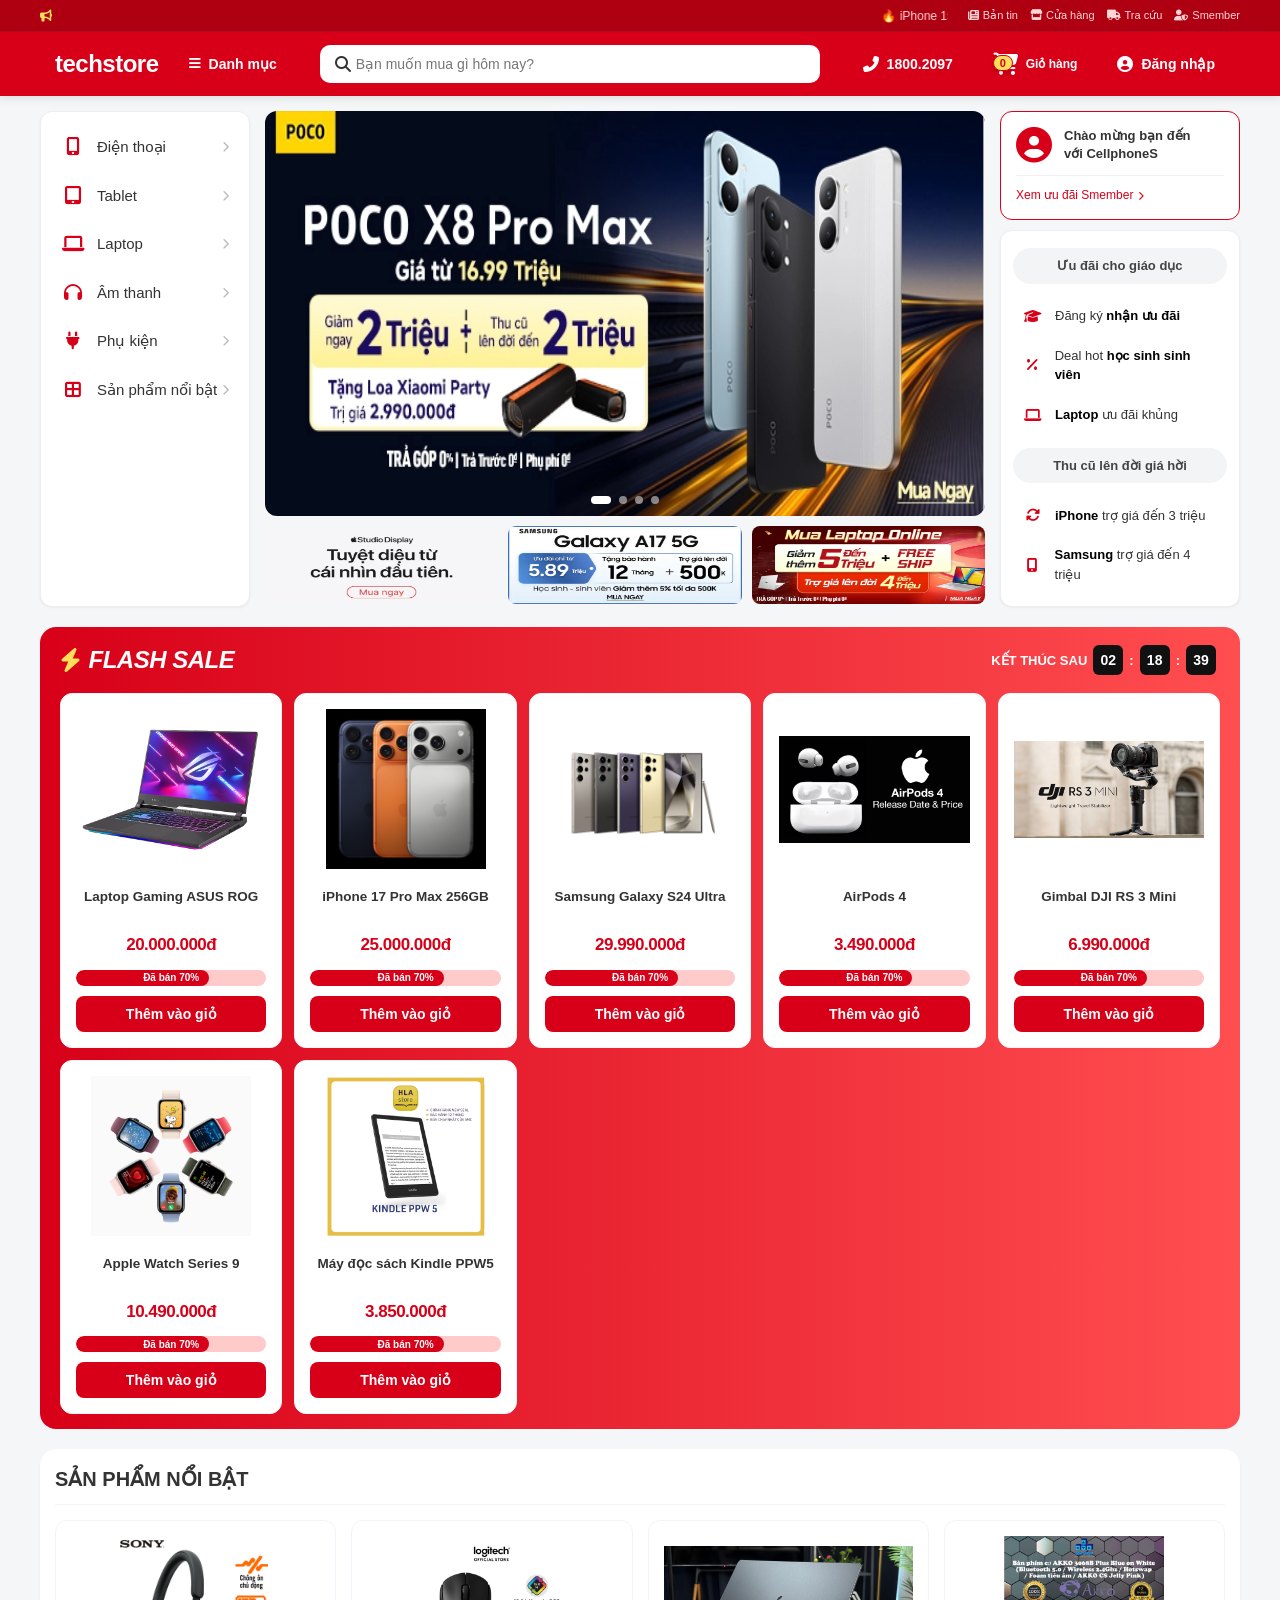
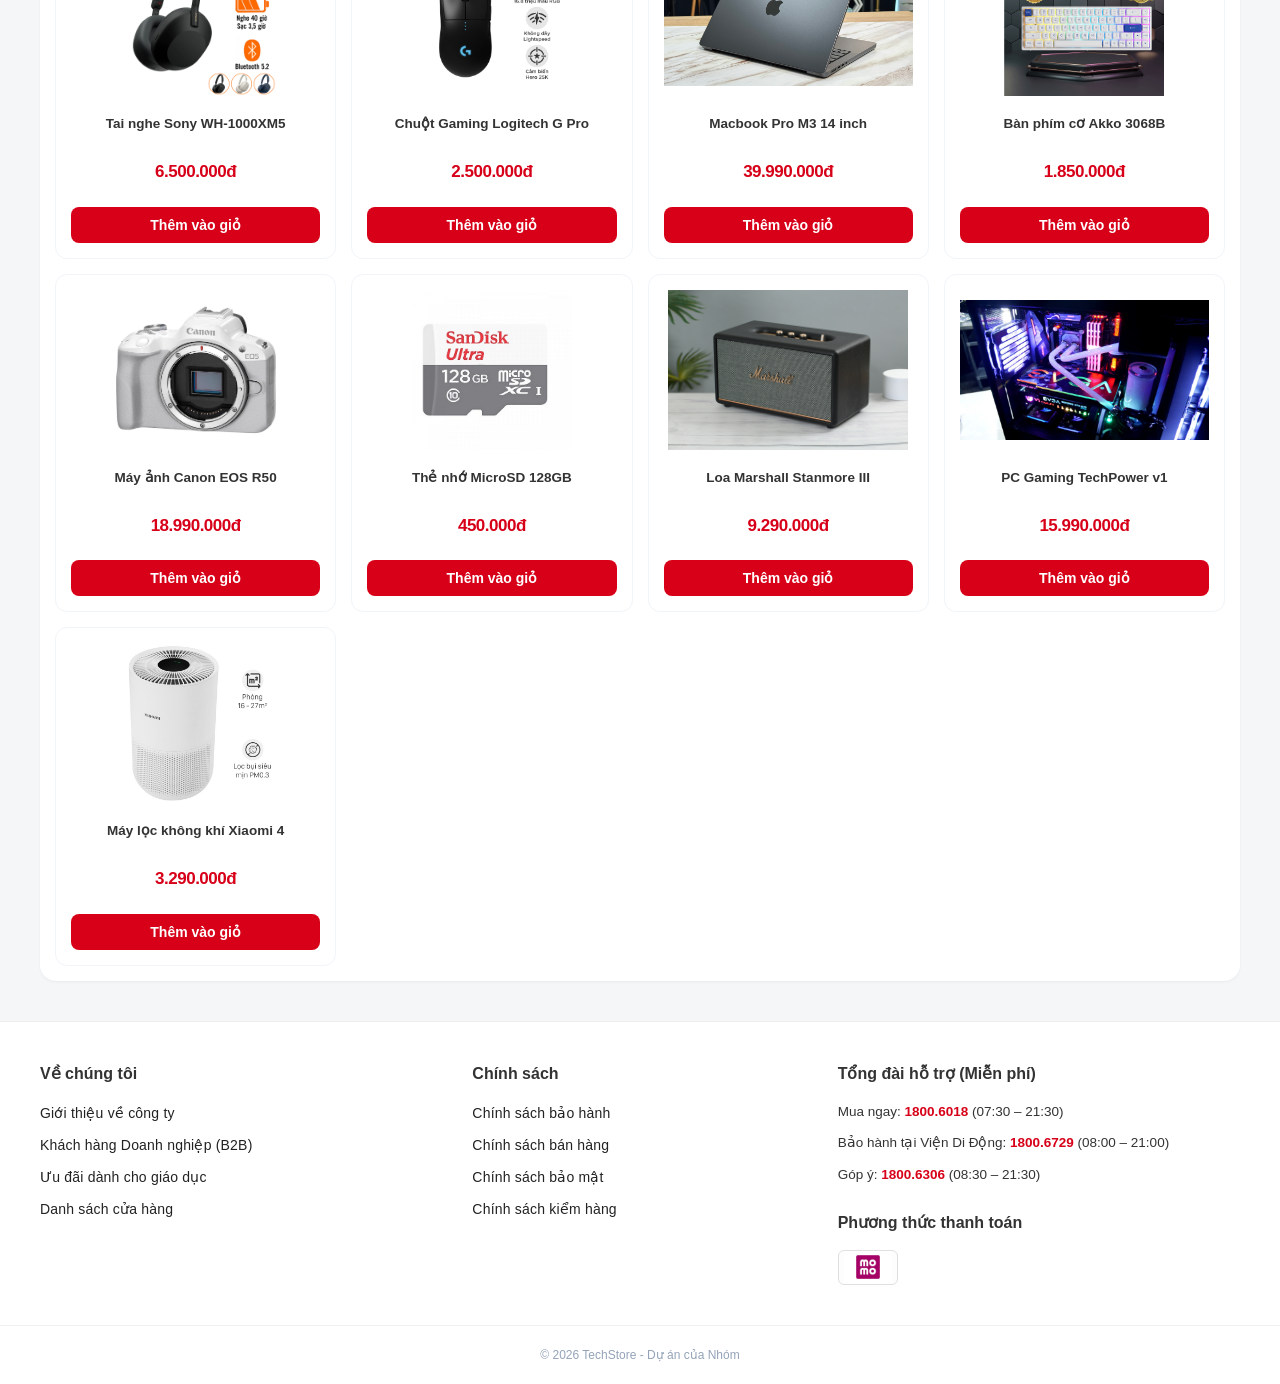
==== commit 422bf222: "update update" ====
--- a/index.html
+++ b/index.html
@@ -9,7 +9,6 @@
     <link rel="stylesheet" href="css/home.css">
 </head>
 <body class="retina-ready">
-
 <div class="overlay" id="page-overlay"></div>
 
 <header class="header-wrapper">
@@ -49,10 +48,10 @@
             </div>
             
             <div class="header-right">
-                <div class="action-item">
-                    <i class="fas fa-phone-alt"></i>
-                    <span>1800.2097</span>
-                </div>
+                    <div class="action-item" onclick="location.href='tel:18002097'">
+                        <i class="fas fa-phone-alt"></i>
+                        <span>1800.2097</span>
+                    </div>
                 <a href="cart.html" class="cart-btn action-item">
                     <div class="cart-icon-wrapper">
                         <i class="fa-solid fa-cart-shopping"></i>
@@ -60,8 +59,8 @@
                     </div>
                     <span>Giỏ hàng</span>
                 </a>
-                <div class="action-item">
-                    <i class="fas fa-user-circle"> </i>
+                <div class="action-item" id="btn-login" style="cursor: pointer;">
+                     <i class="fas fa-user-circle"> </i>
                     <span>Đăng nhập</span>
                 </div>
             </div>
@@ -73,7 +72,7 @@
                     <li><a href="javascript:void(0)" onclick="filterByCategory('laptop')"><i class="fas fa-laptop"></i><span>Laptop</span></a></li>
                     <li><a href="javascript:void(0)" onclick="filterByCategory('audio')"><i class="fas fa-headphones"></i><span>Âm thanh</span></a></li>
                     <li><a href="javascript:void(0)" onclick="filterByCategory('accessory')"><i class="fas fa-plug"></i><span>Phụ kiện</span></a></li>
-                    <li><a href="javascript:void(0)" onclick="filterByCategory('all')"><i class="fas fa-border-all"></i><span>Tất cả</span></a></li>
+                    <li><a href="javascript:void(0)" onclick="filterByCategory('all')"><i class="fas fa-border-all"></i><span>Sản phẩm nổi bật</span></a></li>
                 </ul>
             </aside>
 
@@ -90,7 +89,7 @@
                 <li><a href="javascript:void(0)" onclick="filterByCategory('laptop')"><i class="fas fa-laptop"></i><span>Laptop</span></a></li>
                 <li><a href="javascript:void(0)" onclick="filterByCategory('audio')"><i class="fas fa-headphones"></i><span>Âm thanh</span></a></li>
                 <li><a href="javascript:void(0)" onclick="filterByCategory('accessory')"><i class="fas fa-plug"></i><span>Phụ kiện</span></a></li>
-                <li><a href="javascript:void(0)" onclick="filterByCategory('all')"><i class="fas fa-border-all"></i><span>Tất cả</span></a></li>
+                <li><a href="javascript:void(0)" onclick="filterByCategory('all')"><i class="fas fa-border-all"></i><span>Sản phẩm nổi bật</span></a></li>
             </ul>
         </aside>
         
@@ -210,25 +209,24 @@
 <footer class="footer">
     <div class="container footer-content">
         <div class="footer-column">
-            <h4>Về chúng tôi</h4>
-            <ul>
-                <li><a href="#">Giới thiệu về công ty</a></li>
-                <li><a href="#">Khách hàng Doanh nghiệp (B2B)</a></li>
-                <li><a href="#">Ưu đãi dành cho giáo dục</a></li>
-                <li><a href="#">Danh sách cửa hàng</a></li>
-            </ul>
-        </div>
-
-        <div class="footer-column">
-            <h4>Chính sách</h4>
-            <ul>
-                <li><a href="#">Chính sách bảo hành</a></li>
-                <li><a href="#">Chính sách bán hàng</a></li>
-                <li><a href="#">Chính sách bảo mật</a></li>
-                <li><a href="#">Chính sách kiểm hàng</a></li>
-                <li><a href="#">Trung tâm bảo hành Apple tại Việt Nam</a></li>
-            </ul>
-        </div>
+    <h4>Về chúng tôi</h4>
+    <ul>
+        <li><a href="javascript:void(0)" onclick="localStorage.setItem('breadcrumbName', 'Giới thiệu về công ty'); window.location.href='info.html'">Giới thiệu về công ty</a></li>
+        <li><a href="javascript:void(0)" onclick="localStorage.setItem('breadcrumbName', 'Khách hàng Doanh nghiệp (B2B)'); window.location.href='info.html'">Khách hàng Doanh nghiệp (B2B)</a></li>
+        <li><a href="javascript:void(0)" onclick="localStorage.setItem('breadcrumbName', 'Ưu đãi dành cho giáo dục'); window.location.href='info.html'">Ưu đãi dành cho giáo dục</a></li>
+        <li><a href="javascript:void(0)" onclick="localStorage.setItem('breadcrumbName', 'Danh sách cửa hàng'); window.location.href='info.html'">Danh sách cửa hàng</a></li>
+    </ul>
+</div>
+
+<div class="footer-column">
+    <h4>Chính sách</h4>
+    <ul>
+        <li><a href="javascript:void(0)" onclick="localStorage.setItem('breadcrumbName', 'Chính sách bảo hành'); window.location.href='info.html'">Chính sách bảo hành</a></li>
+        <li><a href="javascript:void(0)" onclick="localStorage.setItem('breadcrumbName', 'Chính sách bán hàng'); window.location.href='info.html'">Chính sách bán hàng</a></li>
+        <li><a href="javascript:void(0)" onclick="localStorage.setItem('breadcrumbName', 'Chính sách bảo mật'); window.location.href='info.html'">Chính sách bảo mật</a></li>
+        <li><a href="javascript:void(0)" onclick="localStorage.setItem('breadcrumbName', 'Chính sách kiểm hàng'); window.location.href='info.html'">Chính sách kiểm hàng</a></li>
+    </ul>
+</div>
 
         <div class="footer-column">
             <h4>Tổng đài hỗ trợ (Miễn phí)</h4>
@@ -255,5 +253,31 @@
 <script src="js/storage.js"></script>
 <script src="js/home.js"></script>
 
+<div class="login-overlay" id="login-overlay"></div>
+<div class="login-modal" id="login-modal">
+    <div class="login-header">
+        <h3>Đăng nhập tài khoản</h3>
+        <button class="close-btn" id="close-login"><i class="fas fa-times"></i></button>
+    </div>
+    <div class="login-body">
+        <form id="login-form">
+            <div class="input-group">
+                <label>Email hoặc Số điện thoại</label>
+                <input type="text" placeholder="Nhập email hoặc số điện thoại..." required>
+            </div>
+            <div class="input-group">
+                <label>Mật khẩu</label>
+                <input type="password" placeholder="Nhập mật khẩu..." required>
+            </div>
+            <div class="login-options">
+                <a href="#" class="forgot-pass">Quên mật khẩu?</a>
+            </div>
+            <button type="button" class="btn-submit-login">Đăng nhập</button>
+        </form>
+        <div class="login-footer">
+            <p>Bạn chưa có tài khoản? <a href="#">Đăng ký ngay</a></p>
+        </div>
+    </div>
+</div>
 </body>
 </html>
--- a/css/base.css
+++ b/css/base.css
@@ -1,5 +1,4 @@
 :root {
-    /* Màu sắc thương hiệu */
     --main-color: #d70018;       
     --dark-red: #b00012;         
     --text-color: #333333;      
@@ -329,3 +328,57 @@
     animation: shakeCart 0.5s cubic-bezier(.36,.07,.19,.97) both;
     color: #ffde59; 
 }
+
+.login-overlay {
+    position: fixed;
+    top: 0; left: 0; width: 100vw; height: 100vh;
+    background: rgba(0, 0, 0, 0.6);
+    backdrop-filter: blur(3px); 
+    z-index: 3000;
+    opacity: 0; visibility: hidden;
+    transition: all 0.3s ease;
+}
+
+.login-modal {
+    position: fixed;
+    top: 50%; left: 50%;
+    transform: translate(-50%, -50%) scale(0.9); 
+    width: 90%;
+    max-width: 400px;
+    background: #fff;
+    border-radius: 16px;
+    z-index: 3001;
+    opacity: 0; visibility: hidden;
+    transition: all 0.3s cubic-bezier(0.175, 0.885, 0.32, 1.275); 
+    box-shadow: 0 15px 30px rgba(0,0,0,0.2);
+}
+
+.login-overlay.active { opacity: 1; visibility: visible; }
+.login-modal.active { opacity: 1; visibility: visible; transform: translate(-50%, -50%) scale(1); }
+
+.login-header {
+    display: flex; justify-content: space-between; align-items: center;
+    padding: 15px 20px;
+    border-bottom: 1px solid #f1f5f9;
+}
+
+.login-header h3 { margin: 0; font-size: 18px; color: #333; font-weight: 800; }
+.close-btn { background: none; border: none; font-size: 20px; cursor: pointer; color: #94a3b8; transition: 0.2s; }
+.close-btn:hover { color: #d70018; transform: rotate(90deg); }
+
+.login-body { padding: 25px 20px; }
+.input-group { margin-bottom: 15px; }
+.input-group label { display: block; margin-bottom: 8px; font-size: 13px; font-weight: 600; color: #475569; }
+.input-group input { width: 100%; padding: 12px 15px; border: 1px solid #cbd5e1; border-radius: 8px; font-size: 14px; outline: none; transition: 0.2s; }
+.input-group input:focus { border-color: #d70018; box-shadow: 0 0 0 3px rgba(215, 0, 24, 0.1); }
+
+.login-options { display: flex; justify-content: flex-end; margin-bottom: 20px; }
+.forgot-pass { font-size: 13px; color: #d70018; text-decoration: none; font-weight: 600; }
+.forgot-pass:hover { text-decoration: underline; }
+
+.btn-submit-login { width: 100%; background: #d70018; color: #fff; border: none; padding: 12px; border-radius: 8px; font-size: 15px; font-weight: bold; cursor: pointer; transition: 0.2s; }
+.btn-submit-login:hover { background: #b00012; transform: translateY(-2px); box-shadow: 0 4px 10px rgba(215, 0, 24, 0.2); }
+
+.login-footer { text-align: center; margin-top: 20px; font-size: 14px; color: #64748b;}
+.login-footer a { color: #d70018; font-weight: 700; text-decoration: none; }
+.login-footer a:hover { text-decoration: underline; }
--- a/css/home.css
+++ b/css/home.css
@@ -290,9 +290,17 @@
 
 .product-card img { width: 100%; height: 160px; object-fit: contain; margin-bottom: 12px; transition: var(--transition-smooth); }
 .product-card:hover img { transform: scale(1.05); }
-.product-card h3 { font-size: 13.5px; font-weight: 600; line-height: 1.4; height: 38px; overflow: hidden; color: var(--text-color); margin-bottom: 6px; }
-.product-card .price { color: var(--main-color); font-size: 16px; font-weight: 800; margin-bottom: 10px; }
-
+.product-card h3 { font-size: 13.5px; font-weight: 600; line-height: 1.4; height: 38px; overflow: hidden; color: var(--text-color); margin-bottom: 6px; text-align: center; }
+.product-card .price { 
+    color: #d70018; 
+    font-size: 17px; 
+    font-weight: 750; 
+    letter-spacing: -0.5px; 
+    margin-bottom: 12px; 
+    font-family: "Segoe UI", Roboto, Arial, sans-serif; 
+    text-align: center; 
+    width: 100%;
+}
 
 .progress-container {
     background: #fecaca; 
@@ -487,26 +495,24 @@
     margin: 0;
     background: #fff;
 }
-
-.promo-group-list li {
-    border-bottom: 1px solid #f1f1f1;
-}
-
-.promo-group-list li:last-child {
-    border-bottom: none;
-}
-
 .promo-group-list li a {
     display: flex;
     align-items: center;
     gap: 12px;
-    padding: 10px 8px;
-    text-decoration: none;
+    padding: 10px 10px; 
     color: #333;
     font-weight: 500;
-    font-size: 13px;
-    transition: var(--transition-fast);
-   
+    text-decoration: none;
+    font-size: 13px;  
+    border: none !important; 
+    box-shadow: none !important;
+    
+    transition: all 0.2s ease;
+    border-radius: 8px;
+}
+
+.promo-group-list li {
+    border: none !important; 
 }
 
 .promo-group-list li a i {
@@ -555,7 +561,6 @@
     margin-bottom: 15px;
 }
 
-/* Định dạng danh sách link */
 .footer-column ul {
     list-style: none;
     padding: 0;
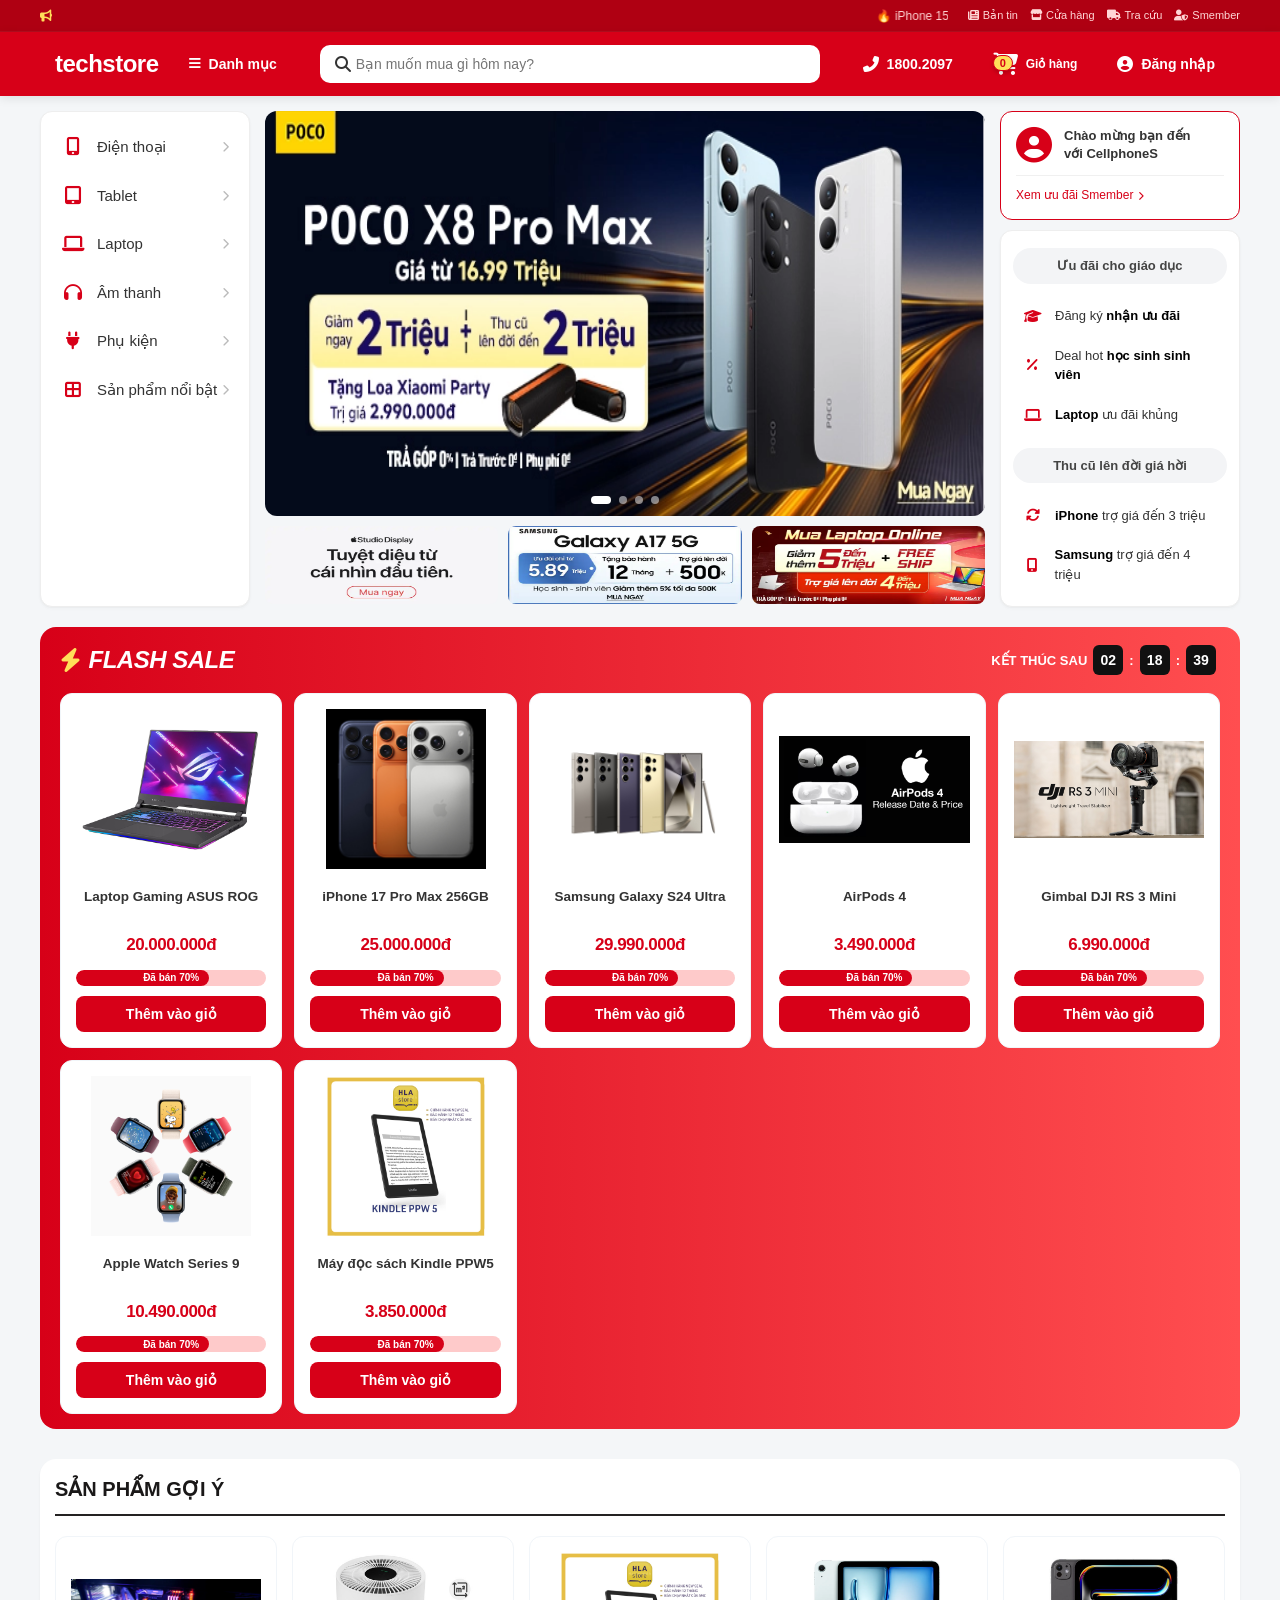
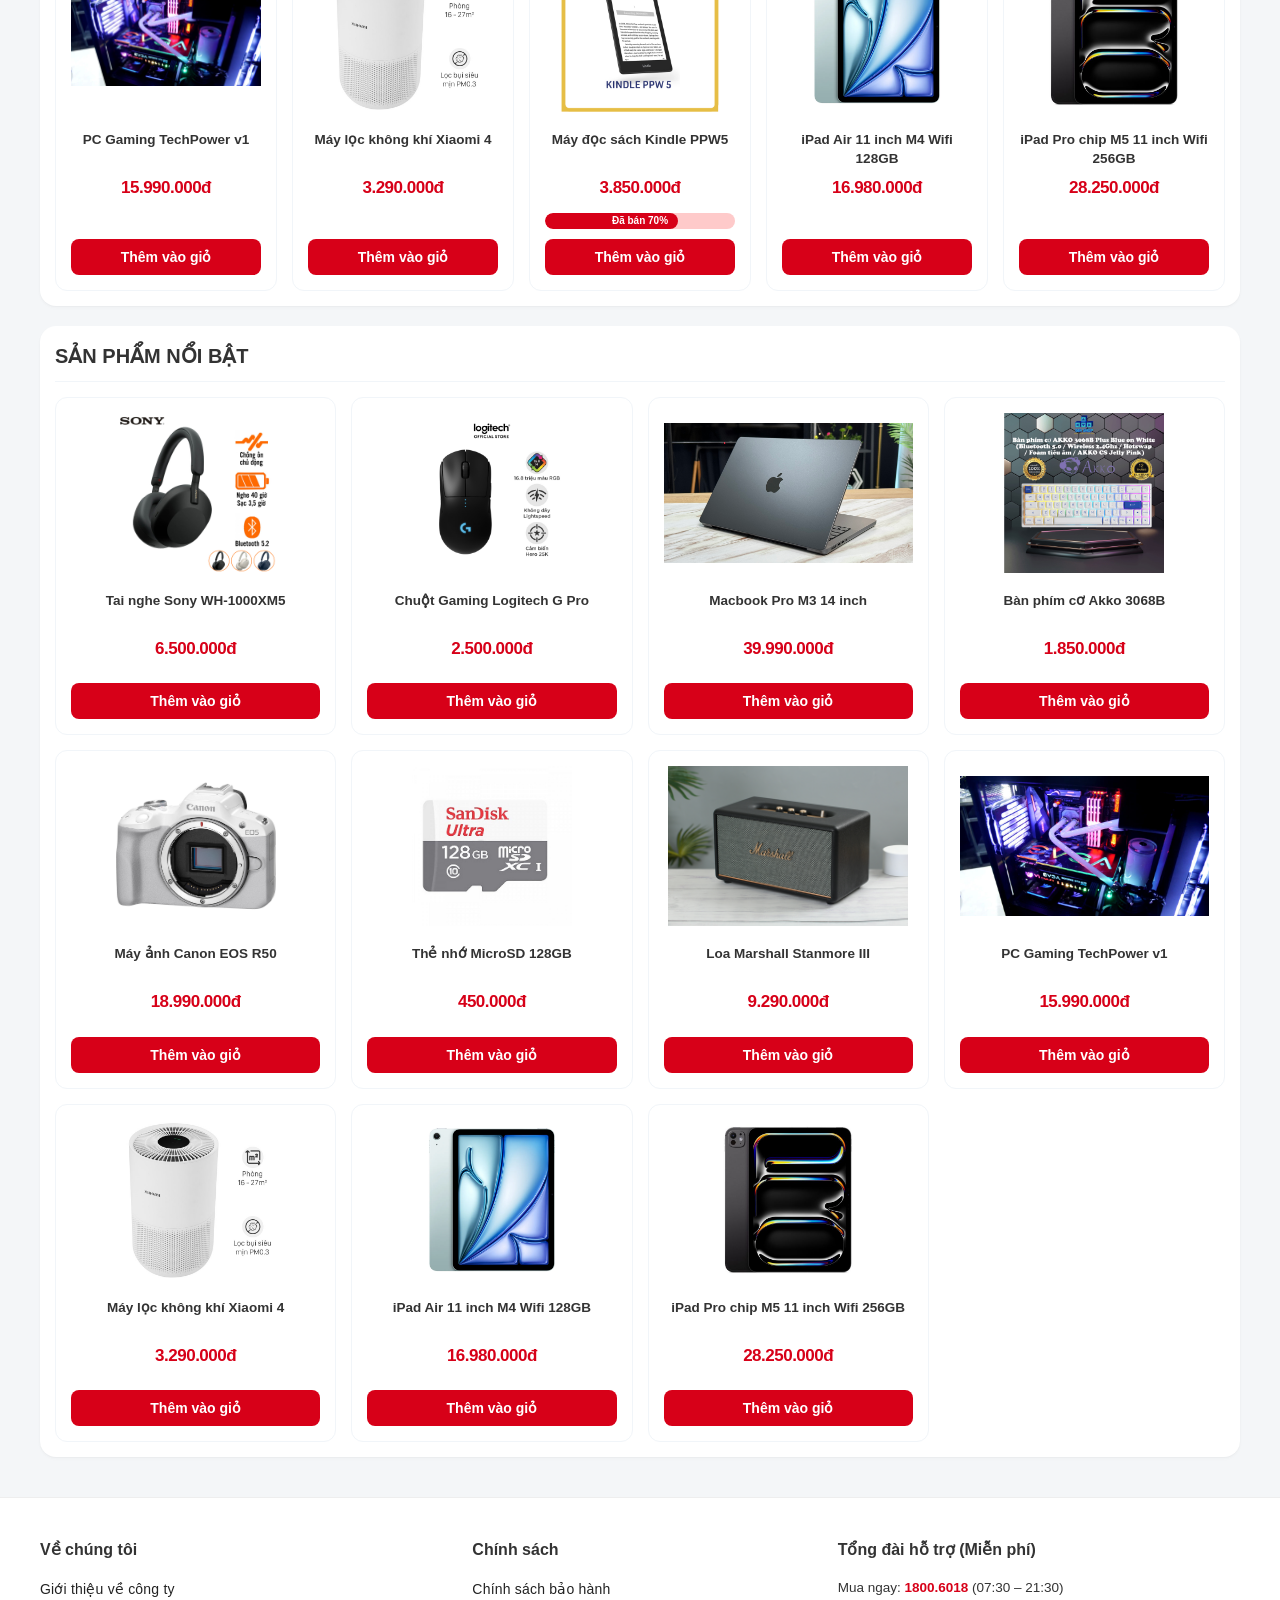
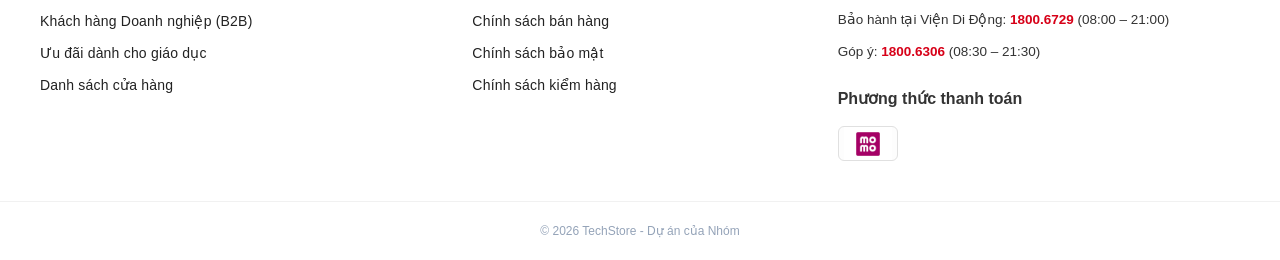
==== commit 72bc2dee: "up" ====
--- a/index.html
+++ b/index.html
@@ -196,6 +196,14 @@
         </div>
         <div class="product-list" id="fs-product-list"></div>
     </section>
+    <section class="product-box container" id="suggested-section" style="margin-top: 30px;">
+        <div class="box-header" style="border-bottom: 2px solid #242222; margin-bottom: 20px;">
+            <h2 class="box-title" style="color: #1a1818;">SẢN PHẨM GỢI Ý </h2>
+        </div>
+        <div class="product-grid" id="suggested-product-list" style="display: grid; grid-template-columns: repeat(5, 1fr); gap: 15px;">
+            </div>
+        
+    </section>
 
     <section class="product-box container">
         <div class="box-header">
@@ -203,7 +211,7 @@
         </div>
         <div class="product-grid" id="main-product-list" style="display: grid; grid-template-columns: repeat(4, 1fr); gap: 15px;">
         </div>
-    </section>
+    
 </main>
 
 <footer class="footer">
--- a/css/home.css
+++ b/css/home.css
@@ -211,8 +211,8 @@
 .quick-categories { display: flex; justify-content: space-between; gap: 8px; margin: 20px auto; }
 .cat-item { display: flex; flex-direction: column; align-items: center; gap: 8px; cursor: pointer; width: 85px; }
 .icon-circle {
-    width: 45px; height: 45px; /* Thu nhỏ */
-    background: white; border-radius: 16px; /* Bo góc Squircle hiện đại */
+    width: 45px; height: 45px; 
+    background: white; border-radius: 16px; 
     display: flex; justify-content: center; align-items: center;
     box-shadow: var(--shadow-sm); font-size: 20px; color: #444; transition: var(--transition-smooth);
 }
@@ -238,7 +238,7 @@
     font-style: italic; font-weight: 900; font-size: 24px; display: flex; align-items: center; gap: 8px; letter-spacing: -0.5px; flex: 1;
     min-width: 0; }
 
-/* Tia sét chớp tắt */
+
 @keyframes blink { 0%, 100% { opacity: 1; } 50% { opacity: 0.3; } }
 .fa-blink { animation: blink 1s infinite; color: #ffde59; }
 
@@ -250,10 +250,10 @@
     align-items: center; gap: 6px;  white-space: nowrap; }
 .time-box {
     background: #111; color: white;
-    width: 30px; height: 30px; border-radius: 6px; /* Vuông vức */
+    width: 30px; height: 30px; border-radius: 6px; 
     display: flex; justify-content: center; align-items: center; font-size: 14px; font-weight: 600;
 }
-#fs-product-list { display: grid; grid-template-columns: repeat(5, 1fr); gap: 12px; } /* Ép chuẩn 5 thẻ/hàng */
+#fs-product-list { display: grid; grid-template-columns: repeat(5, 1fr); gap: 12px; } 
 
 
 .product-box { background: #fff; border-radius: 16px; padding: 15px; margin: 20px auto; box-shadow: var(--shadow-sm); }
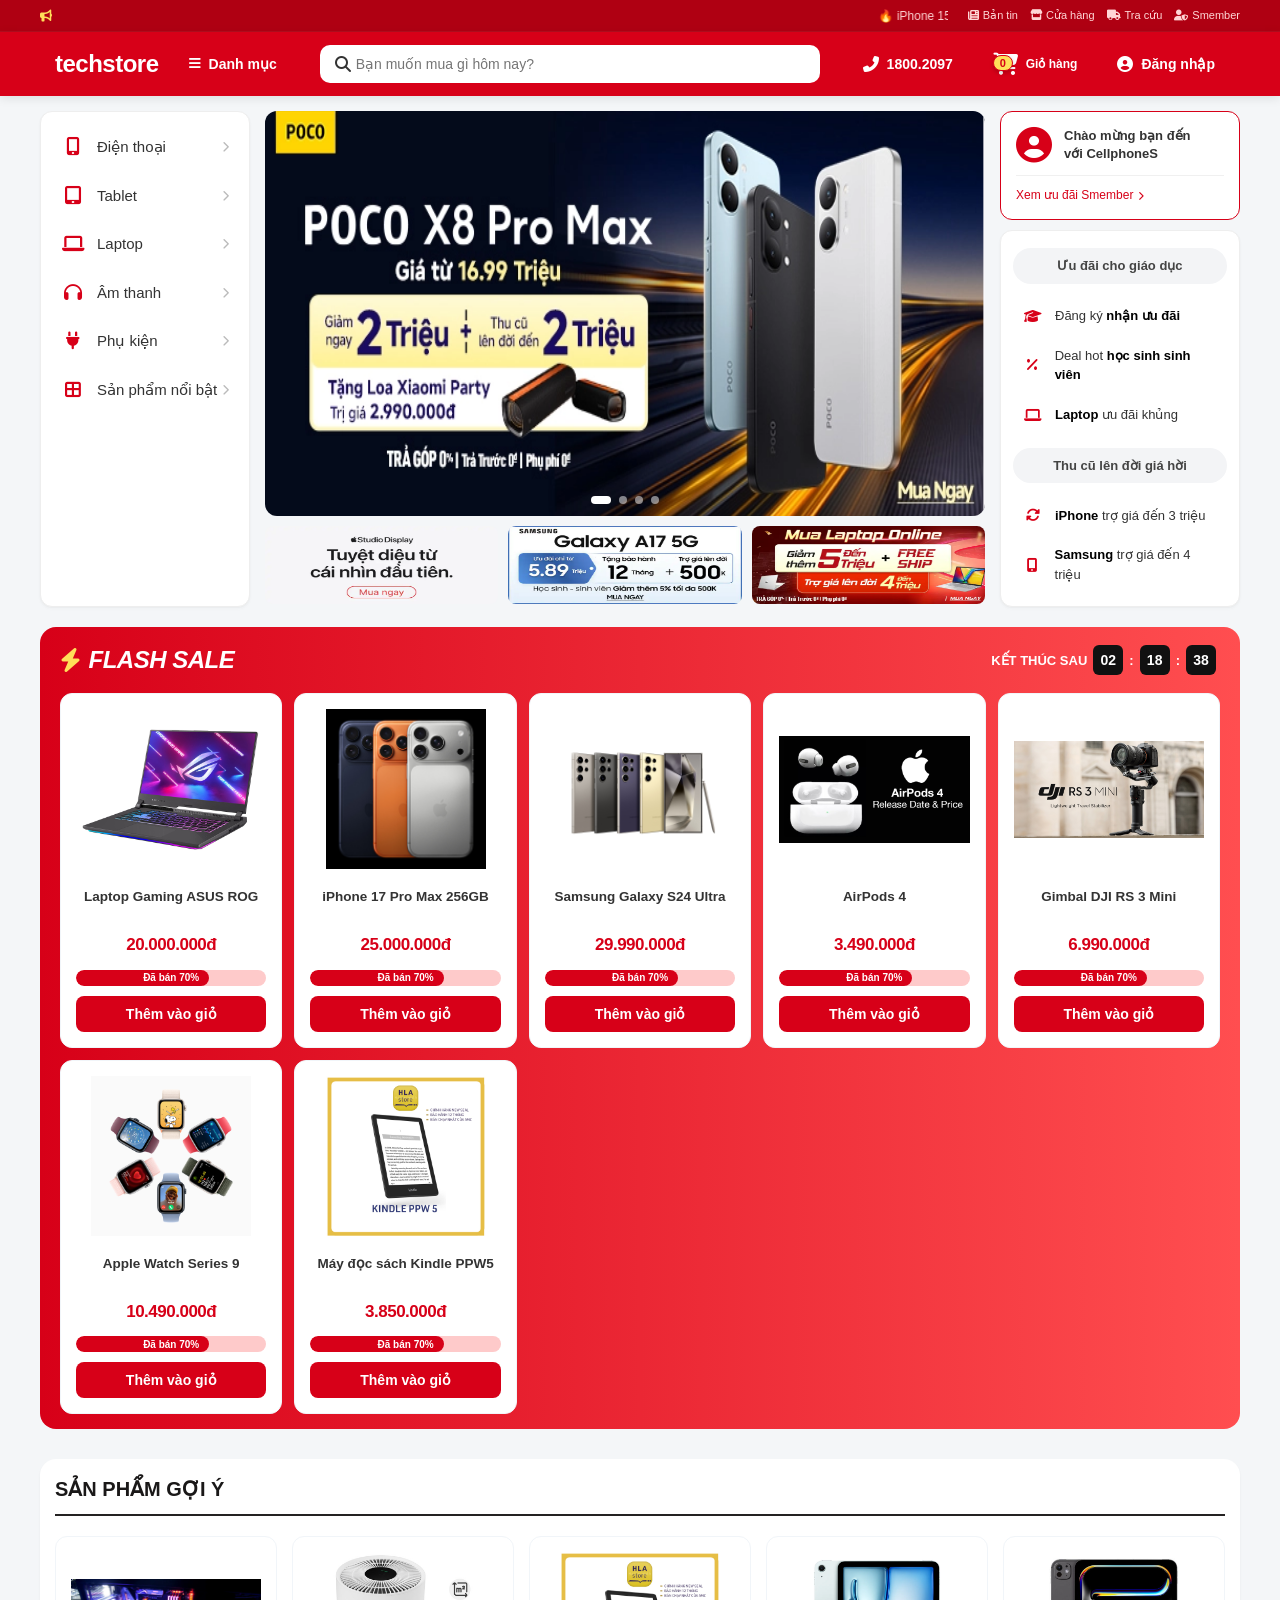
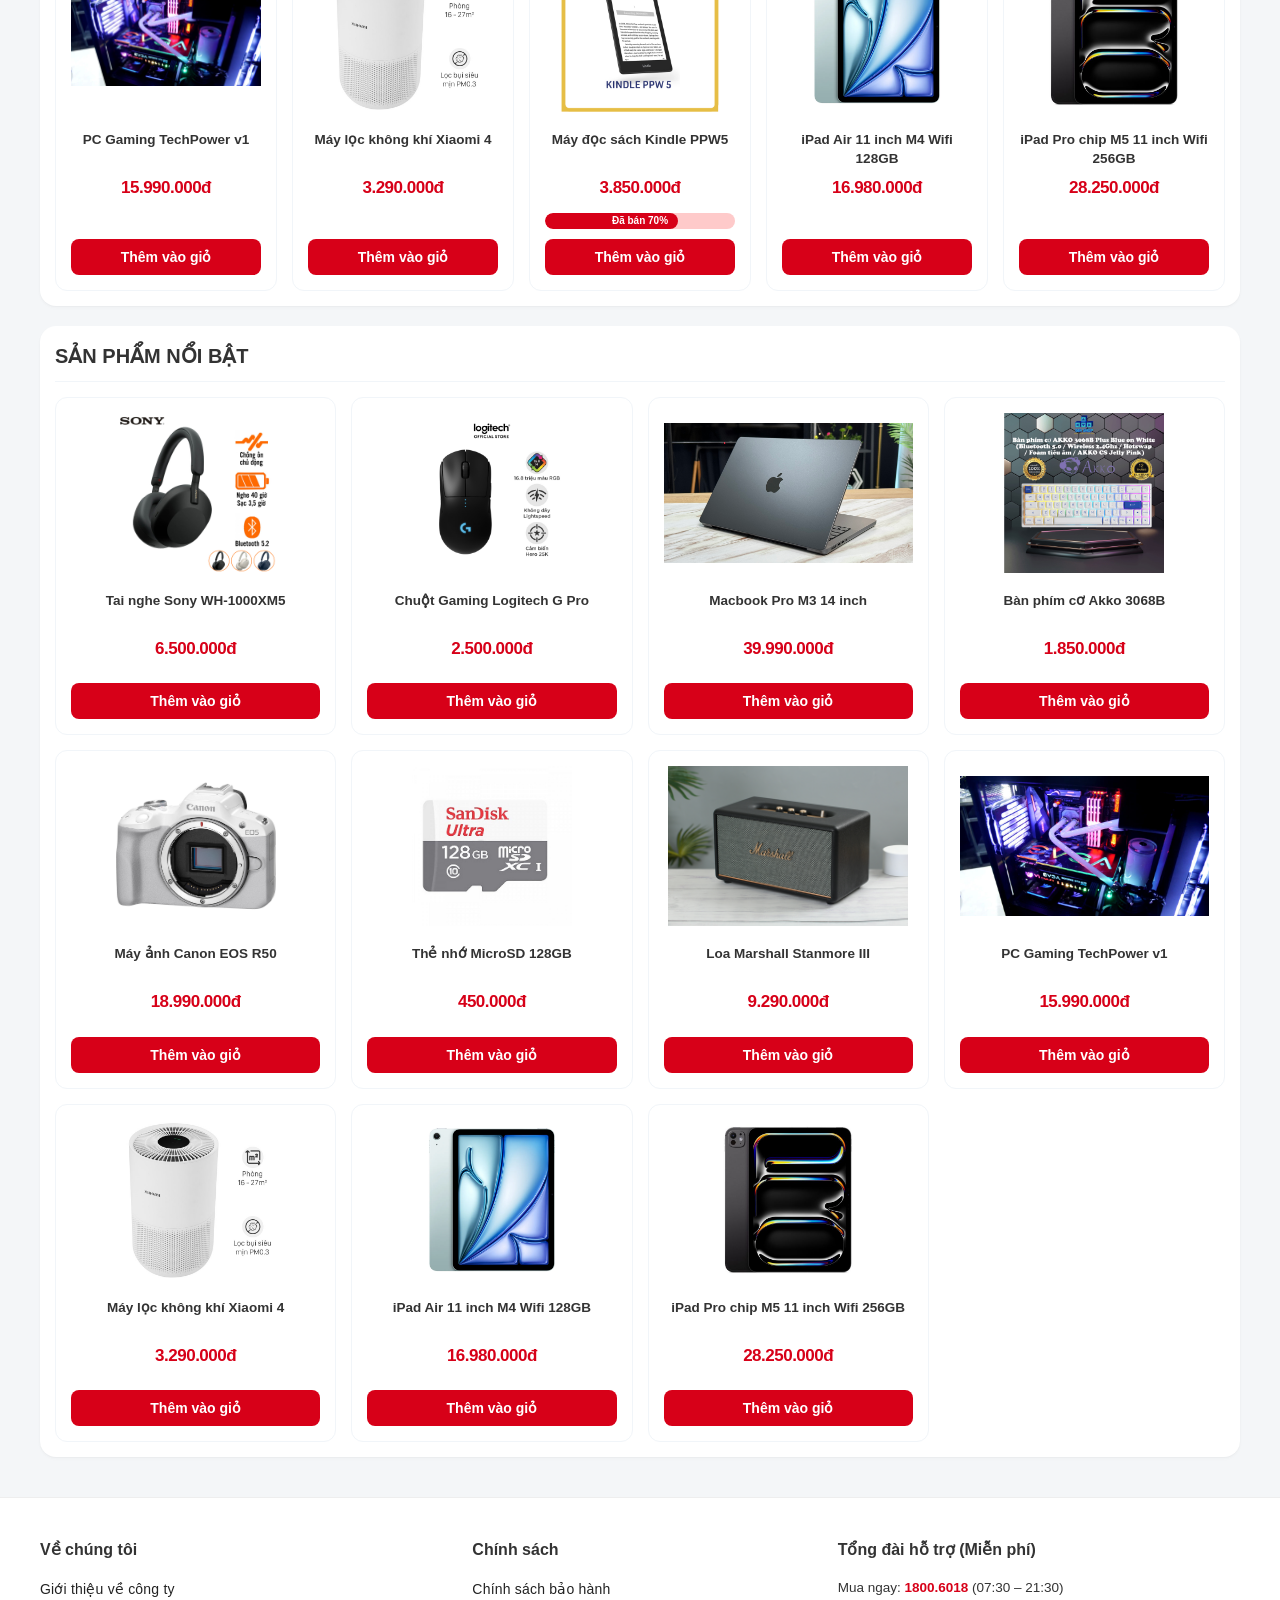
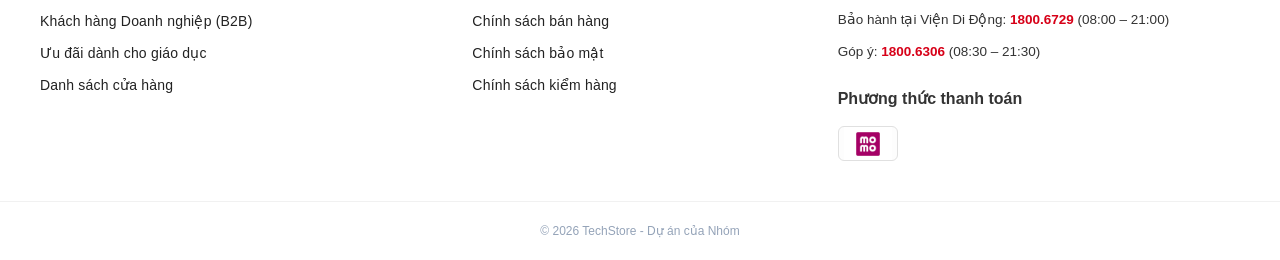
==== commit 2ebdda46: "up" ====
--- a/index.html
+++ b/index.html
@@ -70,8 +70,8 @@
                     <li><a href="javascript:void(0)" onclick="filterByCategory('Điện thoại')"><i class="fas fa-mobile-alt"></i><span>Điện thoại</span></a></li>
                     <li><a href="javascript:void(0)" onclick="filterByCategory('tablet')"><i class="fas fa-tablet-alt"></i><span>Tablet</span></a></li>
                     <li><a href="javascript:void(0)" onclick="filterByCategory('laptop')"><i class="fas fa-laptop"></i><span>Laptop</span></a></li>
-                    <li><a href="javascript:void(0)" onclick="filterByCategory('audio')"><i class="fas fa-headphones"></i><span>Âm thanh</span></a></li>
-                    <li><a href="javascript:void(0)" onclick="filterByCategory('accessory')"><i class="fas fa-plug"></i><span>Phụ kiện</span></a></li>
+                    <li><a href="javascript:void(0)" onclick="filterByCategory('Âm thanh')"><i class="fas fa-headphones"></i><span>Âm thanh</span></a></li>
+                    <li><a href="javascript:void(0)" onclick="filterByCategory('Phụ kiện')"><i class="fas fa-plug"></i><span>Phụ kiện</span></a></li>
                     <li><a href="javascript:void(0)" onclick="filterByCategory('all')"><i class="fas fa-border-all"></i><span>Sản phẩm nổi bật</span></a></li>
                 </ul>
             </aside>
@@ -87,8 +87,8 @@
                 <li><a href="javascript:void(0)" onclick="filterByCategory('Điện thoại')"><i class="fas fa-mobile-alt"></i><span>Điện thoại</span></a></li>
                 <li><a href="javascript:void(0)" onclick="filterByCategory('tablet')"><i class="fas fa-tablet-alt"></i><span>Tablet</span></a></li>
                 <li><a href="javascript:void(0)" onclick="filterByCategory('laptop')"><i class="fas fa-laptop"></i><span>Laptop</span></a></li>
-                <li><a href="javascript:void(0)" onclick="filterByCategory('audio')"><i class="fas fa-headphones"></i><span>Âm thanh</span></a></li>
-                <li><a href="javascript:void(0)" onclick="filterByCategory('accessory')"><i class="fas fa-plug"></i><span>Phụ kiện</span></a></li>
+                <li><a href="javascript:void(0)" onclick="filterByCategory('Âm thanh')"><i class="fas fa-headphones"></i><span>Âm thanh</span></a></li>
+                <li><a href="javascript:void(0)" onclick="filterByCategory('Phụ kiện')"><i class="fas fa-plug"></i><span>Phụ kiện</span></a></li>
                 <li><a href="javascript:void(0)" onclick="filterByCategory('all')"><i class="fas fa-border-all"></i><span>Sản phẩm nổi bật</span></a></li>
             </ul>
         </aside>
